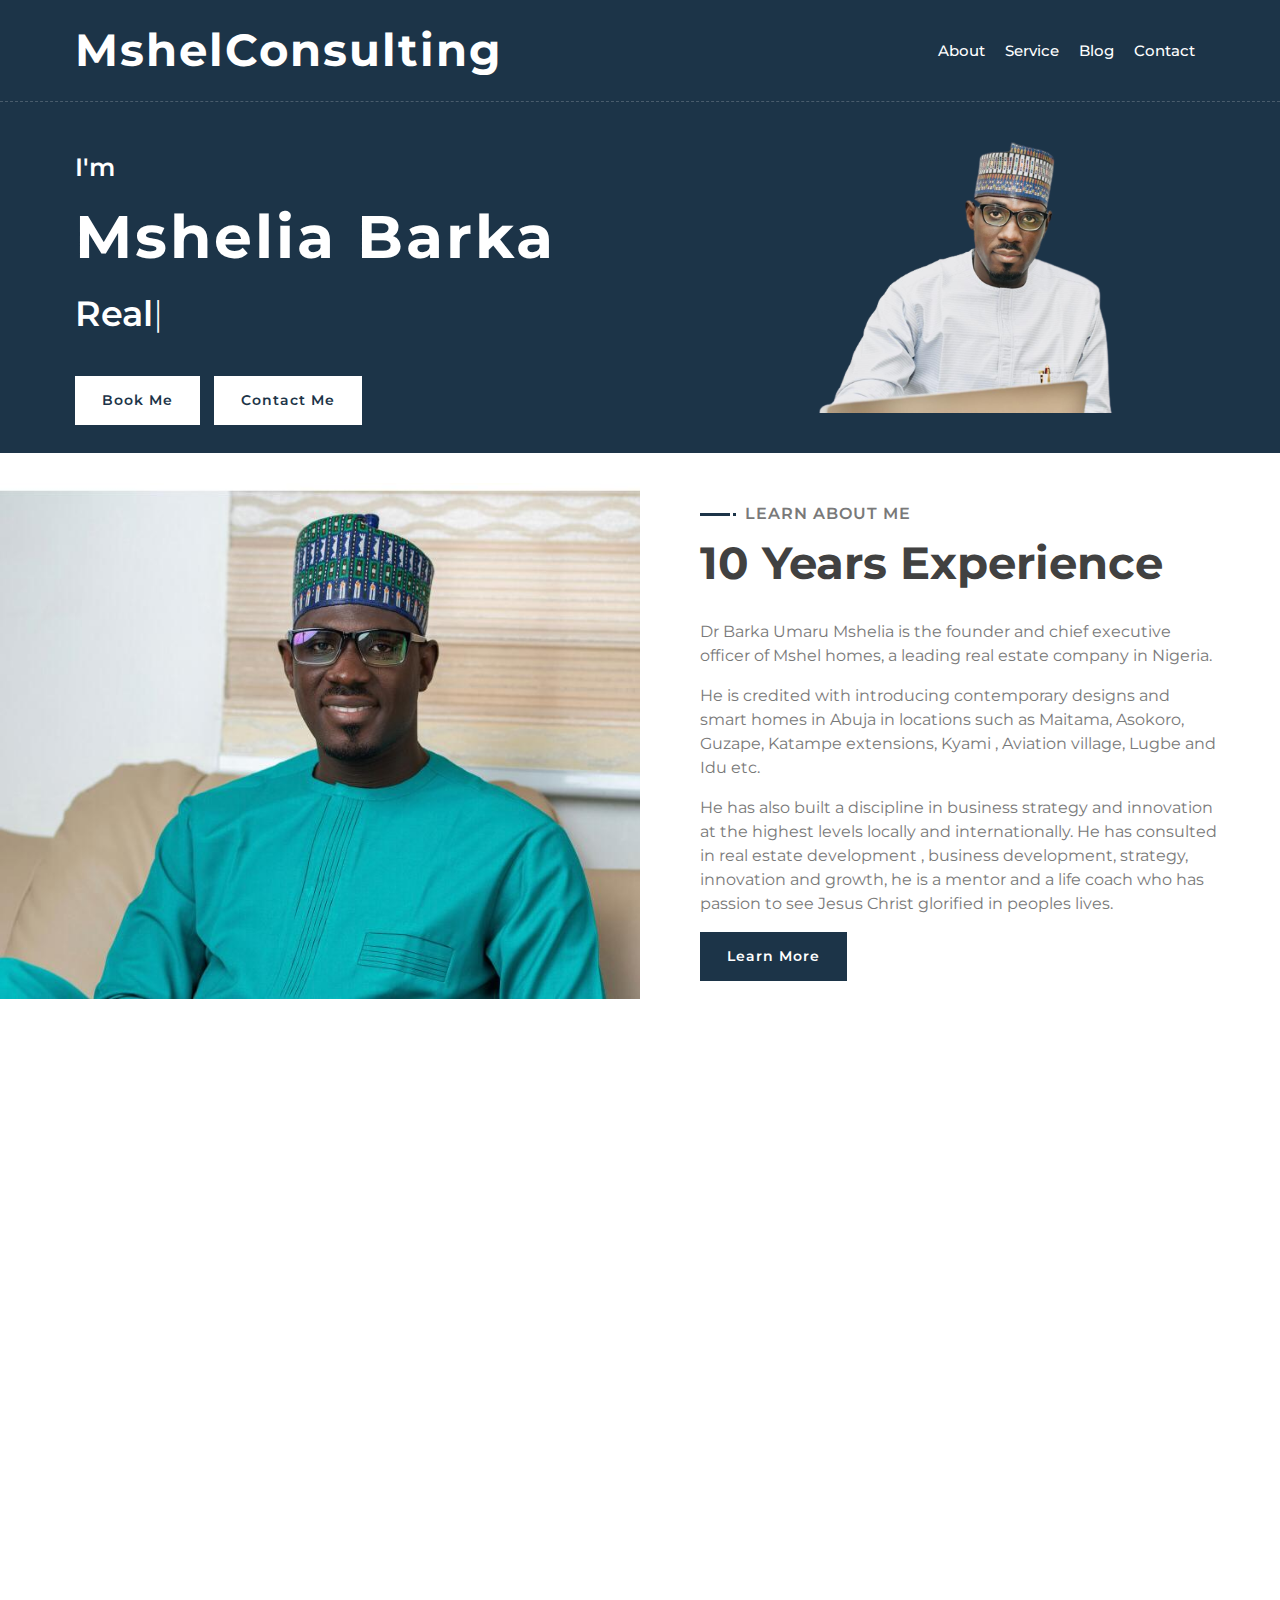
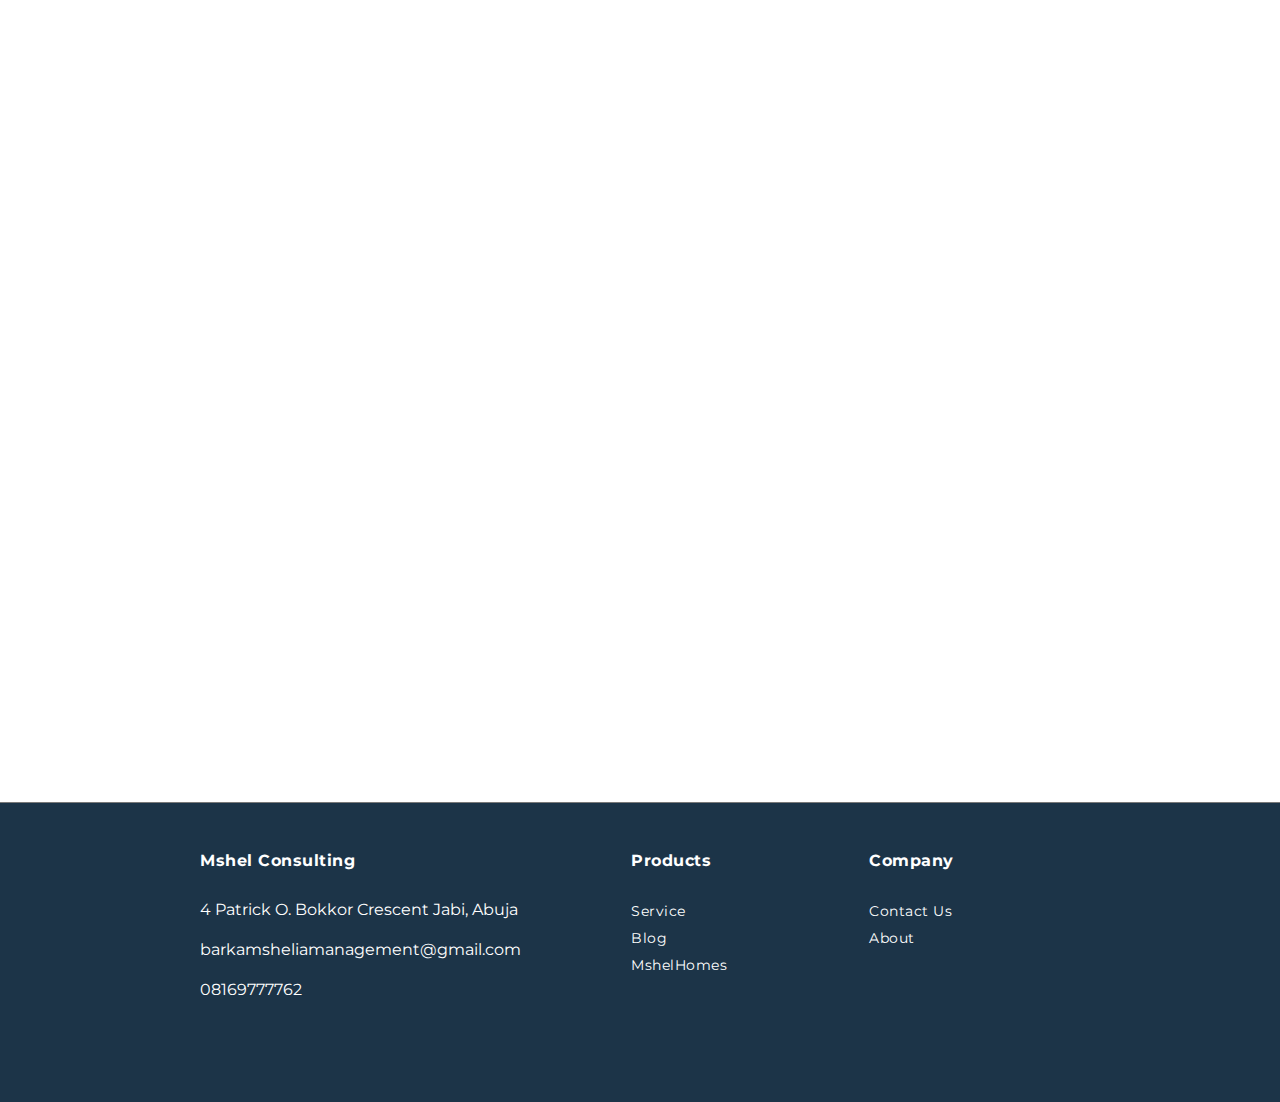
==== index.html @ 73b2872f "Add new strings to Typed animation" ====
<!DOCTYPE html>
<html lang="en">
  <head>
    <meta charset="utf-8" />
    <title>Mshel Consulting - Real Estate Consultant</title>
    <meta content="width=device-width, initial-scale=1.0" name="viewport" />
    <meta content="Free Website Template" name="keywords" />
    <meta content="Free Website Template" name="description" />

    <!-- Favicon -->
    <link href="img/favicon.ico" rel="icon" />

    <!-- Google Font -->
    <link
      href="https://fonts.googleapis.com/css2?family=Montserrat:wght@300;400;500;600;700&display=swap"
      rel="stylesheet"
    />

    <!-- CSS Libraries -->
    <link
      href="https://stackpath.bootstrapcdn.com/bootstrap/4.4.1/css/bootstrap.min.css"
      rel="stylesheet"
    />
    <link
      href="https://cdnjs.cloudflare.com/ajax/libs/font-awesome/5.10.0/css/all.min.css"
      rel="stylesheet"
    />
    <link href="lib/animate/animate.min.css" rel="stylesheet" />
    <link href="lib/owlcarousel/assets/owl.carousel.min.css" rel="stylesheet" />
    <link href="lib/lightbox/css/lightbox.min.css" rel="stylesheet" />

    <!-- Template Stylesheet -->
    <link href="css/style.css" rel="stylesheet" />
  </head>

  <body data-spy="scroll" data-target=".navbar" data-offset="51">
    <!-- Nav Bar Start -->
    <div class="navbar navbar-expand-lg bg-light navbar-light">
      <div class="container-fluid">
        <a href="index.html" class="navbar-brand">MshelConsulting</a>
        <button
          type="button"
          class="navbar-toggler"
          data-toggle="collapse"
          data-target="#navbarCollapse"
        >
          <span class="navbar-toggler-icon"></span>
        </button>

        <div
          class="collapse navbar-collapse justify-content-between"
          id="navbarCollapse"
        >
          <div class="navbar-nav ml-auto">
            <a href="#home" class="nav-item nav-link active">Home</a>
            <a href="#about" class="nav-item nav-link">About</a>
            <a href="#service" class="nav-item nav-link">Service</a>
            <!-- <a href="#experience" class="nav-item nav-link">Experience</a> -->
            <a href="#blog" class="nav-item nav-link">Blog</a>
            <a href="#contact" class="nav-item nav-link">Contact</a>
          </div>
        </div>
      </div>
    </div>
    <!-- Nav Bar End -->

    <!-- Hero Start -->
    <div class="hero" id="home">
      <div class="container-fluid">
        <div class="row align-items-center">
          <div class="col-sm-12 col-md-6">
            <div class="hero-content">
              <div class="hero-text">
                <p>I'm</p>
                <h1>Mshelia Barka</h1>
                <h2></h2>
                <div class="typed-text">
                  Real Estate Developer, Life Coach, Consultant
                </div>
              </div>
              <div class="hero-btn">
                <button
                  type="button"
                  data-toggle="modal"
                  data-target=".hire-modal"
                  class="btn"
                  href=""
                >
                  Book Me
                </button>
                <a class="btn" href="#contact">Contact Me</a>
              </div>
            </div>
          </div>
          <div class="col-sm-12 col-md-6 d-none d-md-block">
            <div class="hero-image">
              <img src="img/mshel-nobg.png" alt="Hero Image" />
            </div>
          </div>
        </div>
      </div>
    </div>
    <!-- Hero End -->

    <!-- Hire Modal Start -->
    <div
      class="modal fade hire-modal"
      tabindex="-1"
      role="dialog"
      aria-labelledby="hireMeModal"
      aria-hidden="true"
    >
      <div class="modal-dialog modal-dialog-centered modal-lg">
        <div class="modal-content">
          <div class="modal-header">
            <h3>
              Drop your email here and I'll be sure to get back to you quickly!
            </h3>
          </div>
          <div class="modal-body">
            <div class="row">
              <div class="col-sm-6 control-group">
                <input
                  type="text"
                  class="form-control"
                  id="email"
                  placeholder="Enter your email"
                  required="required"
                  data-validation-required-message="Please enter a valid email"
                />
                <p class="help-block"></p>
              </div>
              <div class="col-sm-6 control-group">
                <input
                  type="text"
                  class="form-control"
                  id="email"
                  placeholder="Enter your phone number"
                  required="required"
                  data-validation-required-message="Please enter a valid phone number"
                />
                <p class="help-block"></p>
              </div>
            </div>
            <button class="btn" href="">Contact Me</button>
          </div>
        </div>
      </div>
    </div>
    <!-- Hire Modal End -->

    <!-- About Start -->
    <div class="about wow fadeInUp" data-wow-delay="0.1s" id="about">
      <div class="container-fluid">
        <div class="row align-items-center">
          <div class="col-lg-6">
            <div class="about-img">
              <img src="img/mshel-3.jpeg" alt="Image" />
            </div>
          </div>
          <div class="col-lg-6">
            <div class="about-content">
              <div class="section-header text-left">
                <p>Learn About Me</p>
                <h2>10 Years Experience</h2>
              </div>
              <div class="about-text">
                <p>
                  Dr Barka Umaru Mshelia is the founder and chief executive
                  officer of Mshel homes, a leading real estate company in
                  Nigeria.
                </p>
                <p>
                  He is credited with introducing contemporary designs and smart
                  homes in Abuja in locations such as Maitama, Asokoro, Guzape,
                  Katampe extensions, Kyami , Aviation village, Lugbe and Idu
                  etc.
                </p>
                <p>
                  He has also built a discipline in business strategy and
                  innovation at the highest levels locally and internationally.
                  He has consulted in real estate development , business
                  development, strategy, innovation and growth, he is a mentor
                  and a life coach who has passion to see Jesus Christ glorified
                  in peoples lives.
                </p>
              </div>
              <a
                class="btn"
                href="https://medium.com/@barkamshelia/learn-more-about-me-a869f08d425c"
                >Learn More</a
              >
            </div>
          </div>
        </div>
      </div>
    </div>
    <!-- </div> -->
    <!-- About End -->

    <!-- Service Start -->
    <div class="service" id="service">
      <div class="container">
        <div
          class="section-header text-center wow zoomIn"
          data-wow-delay="0.1s"
        >
          <p>What I do</p>
          <h2>Awesome Quality Services</h2>
        </div>
        <div class="row">
          <div class="col-lg-6 wow fadeInUp" data-wow-delay="0.0s">
            <div class="service-item">
              <div class="service-icon">
                <img src="img/mentorship.svg" alt="Mentorship" />
              </div>
              <div class="service-text">
                <h3>Mentorship</h3>
                <p>
                  Lorem ipsum dolor sit amet elit. Phase nec preti mi. Curabi
                  facilis ornare velit non
                </p>
              </div>
            </div>
          </div>
          <div class="col-lg-6 wow fadeInUp" data-wow-delay="0.2s">
            <div class="service-item">
              <div class="service-icon">
                <img src="img/consultancy.svg" alt="Consultancy" />
              </div>
              <div class="service-text">
                <h3>Consultancy</h3>
                <p>
                  Lorem ipsum dolor sit amet elit. Phase nec preti mi. Curabi
                  facilis ornare velit non
                </p>
              </div>
            </div>
          </div>
          <div class="col-lg-6 wow fadeInUp" data-wow-delay="0.4s">
            <div class="service-item">
              <div class="service-icon">
                <img src="img/executive.svg" alt="Executive-coaching" />
              </div>
              <div class="service-text">
                <h3>Executive coaching</h3>
                <p>
                  Lorem ipsum dolor sit amet elit. Phase nec preti mi. Curabi
                  facilis ornare velit non
                </p>
              </div>
            </div>
          </div>
          <div class="col-lg-6 wow fadeInUp" data-wow-delay="0.6s">
            <div class="service-item">
              <div class="service-icon">
                <img src="img/real-estate.svg" title="real estate icons" />
              </div>
              <div class="service-text">
                <h3>Real Estate Executive</h3>
                <p>
                  Lorem ipsum dolor sit amet elit. Phase nec preti mi. Curabi
                  facilis ornare velit non
                </p>
              </div>
            </div>
          </div>
        </div>
      </div>
    </div>
    <!-- Service End -->

    <!-- Experience Start -->
    <!-- <div class="experience" id="experience">
            <div class="container">
                <header class="section-header text-center wow zoomIn" data-wow-delay="0.1s">
                    <p>My Resume</p>
                    <h2>Working Experience</h2>
                </header>
                <div class="timeline">
                    <div class="timeline-item left wow slideInLeft" data-wow-delay="0.1s">
                        <div class="timeline-text">
                            <div class="timeline-date">2045 - 2050</div>
                            <h2>Web Developer</h2>
                            <h4>Soft Agency, San Francisco, CA</h4>
                            <p>
                                Lorem ipsum dolor sit amet elit. Aliquam odio dolor, id luctus erat sagittis non. Ut blandit semper pretium.
                            </p>
                        </div>
                    </div>
                    <div class="timeline-item right wow slideInRight" data-wow-delay="0.1s">
                        <div class="timeline-text">
                            <div class="timeline-date">2045 - 2050</div>
                            <h2>Web Developer</h2>
                            <h4>Soft Agency, San Francisco, CA</h4>
                            <p>
                                Lorem ipsum dolor sit amet elit. Aliquam odio dolor, id luctus erat sagittis non. Ut blandit semper pretium.
                            </p>
                        </div>
                    </div>
                    <div class="timeline-item left wow slideInLeft" data-wow-delay="0.1s">
                        <div class="timeline-text">
                            <div class="timeline-date">2045 - 2050</div>
                            <h2>Web Developer</h2>
                            <h4>Soft Agency, San Francisco, CA</h4>
                            <p>
                                Lorem ipsum dolor sit amet elit. Aliquam odio dolor, id luctus erat sagittis non. Ut blandit semper pretium.
                            </p>
                        </div>
                    </div>
                    <div class="timeline-item right wow slideInRight" data-wow-delay="0.1s">
                        <div class="timeline-text">
                            <div class="timeline-date">2045 - 2050</div>
                            <h2>Web Developer</h2>
                            <h4>Soft Agency, San Francisco, CA</h4>
                            <p>
                                Lorem ipsum dolor sit amet elit. Aliquam odio dolor, id luctus erat sagittis non. Ut blandit semper pretium.
                            </p>
                        </div>
                    </div>
                    <div class="timeline-item left wow slideInLeft" data-wow-delay="0.1s">
                        <div class="timeline-text">
                            <div class="timeline-date">2045 - 2050</div>
                            <h2>Web Developer</h2>
                            <h4>Soft Agency, San Francisco, CA</h4>
                            <p>
                                Lorem ipsum dolor sit amet elit. Aliquam odio dolor, id luctus erat sagittis non. Ut blandit semper pretium.
                            </p>
                        </div>
                    </div>
                    <div class="timeline-item right wow slideInRight" data-wow-delay="0.1s">
                        <div class="timeline-text">
                            <div class="timeline-date">2045 - 2050</div>
                            <h2>Web Developer</h2>
                            <h4>Soft Agency, San Francisco, CA</h4>
                            <p>
                                Lorem ipsum dolor sit amet elit. Aliquam odio dolor, id luctus erat sagittis non. Ut blandit semper pretium.
                            </p>
                        </div>
                    </div>
                </div>
            </div>
        </div>        -->
    <!-- Job Experience End -->

    <!-- Banner Start -->
    <!-- <div class="banner wow zoomIn" data-wow-delay="0.1s">
      <div class="container">
        <div class="section-header text-center">
          <p>Reasonable Price</p>
          <h2>Get A <span>Special</span> Price</h2>
        </div>
        <div class="container banner-text">
          <p>
            Lorem ipsum dolor sit amet, consectetur adipiscing elit. Phasellus
            nec pretium mi. Curabitur facilisis ornare velit non vulputate.
            Aliquam metus tortor, auctor id gravida condimentum, viverra quis
            sem. Curabitur non nisl nec nisi scelerisque maximus.
          </p>
          <a class="btn">Pricing Plan</a>
        </div>
      </div>
    </div> -->
    <!-- Banner End -->

    <!-- Portfolio Start -->
    <!-- <div class="portfolio" id="portfolio">
      <div class="container">
        <div
          class="section-header text-center wow zoomIn"
          data-wow-delay="0.1s"
        >
          <p>My Portfolio</p>
          <h2>My Excellent Portfolio</h2>
        </div>
        <div class="row">
          <div class="col-12">
            <ul id="portfolio-filter">
              <li data-filter="*" class="filter-active">All</li>
              <li data-filter=".filter-1">Web Design</li>
              <li data-filter=".filter-2">Mobile Apps</li>
              <li data-filter=".filter-3">Game Dev</li>
            </ul>
          </div>
        </div>
        <div class="row portfolio-container">
          <div
            class="col-lg-4 col-md-6 col-sm-12 portfolio-item filter-1 wow fadeInUp"
            data-wow-delay="0.0s"
          >
            <div class="portfolio-wrap">
              <div class="portfolio-img">
                <img src="img/portfolio-1.jpg" alt="Image" />
              </div>
              <div class="portfolio-text">
                <h3>eCommerce Website</h3>
                <a
                  class="btn"
                  href="img/portfolio-1.jpg"
                  data-lightbox="portfolio"
                  >+</a
                >
              </div>
            </div>
          </div>
          <div
            class="col-lg-4 col-md-6 col-sm-12 portfolio-item filter-2 wow fadeInUp"
            data-wow-delay="0.2s"
          >
            <div class="portfolio-wrap">
              <div class="portfolio-img">
                <img src="img/portfolio-2.jpg" alt="Image" />
              </div>
              <div class="portfolio-text">
                <h3>Product Landing Page</h3>
                <a
                  class="btn"
                  href="img/portfolio-2.jpg"
                  data-lightbox="portfolio"
                  >+</a
                >
              </div>
            </div>
          </div>
          <div
            class="col-lg-4 col-md-6 col-sm-12 portfolio-item filter-3 wow fadeInUp"
            data-wow-delay="0.4s"
          >
            <div class="portfolio-wrap">
              <div class="portfolio-img">
                <img src="img/portfolio-3.jpg" alt="Image" />
              </div>
              <div class="portfolio-text">
                <h3>JavaScript quiz game</h3>
                <a
                  class="btn"
                  href="img/portfolio-3.jpg"
                  data-lightbox="portfolio"
                  >+</a
                >
              </div>
            </div>
          </div>
          <div
            class="col-lg-4 col-md-6 col-sm-12 portfolio-item filter-1 wow fadeInUp"
            data-wow-delay="0.6s"
          >
            <div class="portfolio-wrap">
              <div class="portfolio-img">
                <img src="img/portfolio-4.jpg" alt="Image" />
              </div>
              <div class="portfolio-text">
                <h3>JavaScript drawing</h3>
                <a
                  class="btn"
                  href="img/portfolio-4.jpg"
                  data-lightbox="portfolio"
                  >+</a
                >
              </div>
            </div>
          </div>
          <div
            class="col-lg-4 col-md-6 col-sm-12 portfolio-item filter-2 wow fadeInUp"
            data-wow-delay="0.8s"
          >
            <div class="portfolio-wrap">
              <div class="portfolio-img">
                <img src="img/portfolio-5.jpg" alt="Image" />
              </div>
              <div class="portfolio-text">
                <h3>Social Mobile Apps</h3>
                <a
                  class="btn"
                  href="img/portfolio-5.jpg"
                  data-lightbox="portfolio"
                  >+</a
                >
              </div>
            </div>
          </div>
          <div
            class="col-lg-4 col-md-6 col-sm-12 portfolio-item filter-3 wow fadeInUp"
            data-wow-delay="1s"
          >
            <div class="portfolio-wrap">
              <div class="portfolio-img">
                <img src="img/portfolio-6.jpg" alt="Image" />
              </div>
              <div class="portfolio-text">
                <h3>Company Website</h3>
                <a
                  class="btn"
                  href="img/portfolio-6.jpg"
                  data-lightbox="portfolio"
                  >+</a
                >
              </div>
            </div>
          </div>
        </div>
      </div>
    </div> -->
    <!-- Portfolio End -->

    <!-- Banner Start -->
    <!-- <div class="banner wow zoomIn" data-wow-delay="0.1s">
      <div class="container">
        <div class="section-header text-center">
          <p>Awesome Discount</p>
          <h2>Get <span>30%</span> Discount</h2>
        </div>
        <div class="container banner-text">
          <p>
            Lorem ipsum dolor sit amet, consectetur adipiscing elit. Phasellus
            nec pretium mi. Curabitur facilisis ornare velit non vulputate.
            Aliquam metus tortor, auctor id gravida condimentum, viverra quis
            sem. Curabitur non nisl nec nisi scelerisque maximus.
          </p>
          <a class="btn">Order Now</a>
        </div>
      </div>
    </div> -->
    <!-- Banner End -->

    <!-- Price Start -->
    <!-- <div class="price" id="price">
      <div class="container">
        <div
          class="section-header text-center wow zoomIn"
          data-wow-delay="0.1s"
        >
          <p>Pricing Plan</p>
          <h2>Affordable Price</h2>
        </div>
        <div class="row">
          <div class="col-md-4 wow fadeInUp" data-wow-delay="0.5s">
            <div class="price-item">
              <div class="price-header">
                <div class="price-title">
                  <h2>Basic</h2>
                </div>
                <div class="price-prices">
                  <h2><small>$</small>49<span>/ mo</span></h2>
                </div>
              </div>
              <div class="price-body">
                <div class="price-description">
                  <ul>
                    <li>Bootstrap 4</li>
                    <li>Font Awesome 5</li>
                    <li>Responsive Design</li>
                    <li>Browser Compatibility</li>
                    <li>Easy To Use</li>
                  </ul>
                </div>
              </div>
              <div class="price-footer">
                <div class="price-action">
                  <a class="btn" href="">Order Now</a>
                </div>
              </div>
            </div>
          </div>
          <div class="col-md-4 wow fadeInUp" data-wow-delay="0.0s">
            <div class="price-item featured-item">
              <div class="price-header">
                <div class="price-title">
                  <h2>Standard</h2>
                </div>
                <div class="price-prices">
                  <h2><small>$</small>99<span>/ mo</span></h2>
                </div>
              </div>
              <div class="price-body">
                <div class="price-description">
                  <ul>
                    <li>Bootstrap 4</li>
                    <li>Font Awesome 5</li>
                    <li>Responsive Design</li>
                    <li>Browser Compatibility</li>
                    <li>Easy To Use</li>
                  </ul>
                </div>
              </div>
              <div class="price-footer">
                <div class="price-action">
                  <a class="btn" href="">Order Now</a>
                </div>
              </div>
            </div>
          </div>
          <div class="col-md-4 wow fadeInUp" data-wow-delay="0.5s">
            <div class="price-item">
              <div class="price-header">
                <div class="price-title">
                  <h2>Premium</h2>
                </div>
                <div class="price-prices">
                  <h2><small>$</small>149<span>/ mo</span></h2>
                </div>
              </div>
              <div class="price-body">
                <div class="price-description">
                  <ul>
                    <li>Bootstrap 4</li>
                    <li>Font Awesome 5</li>
                    <li>Responsive Design</li>
                    <li>Browser Compatibility</li>
                    <li>Easy To Use</li>
                  </ul>
                </div>
              </div>
              <div class="price-footer">
                <div class="price-action">
                  <a class="btn" href="">Order Now</a>
                </div>
              </div>
            </div>
          </div>
        </div>
      </div>
    </div> -->
    <!-- Price End -->

    <!-- Testimonial Start -->
    <div class="testimonial wow fadeInUp" data-wow-delay="0.1s" id="review">
      <div class="container">
        <div class="testimonial-icon">
          <i class="fa fa-quote-left"></i>
        </div>
        <div class="owl-carousel testimonials-carousel">
          <div class="testimonial-item">
            <div class="testimonial-img">
              <img src="img/testimonial-1.jpg" alt="Image" />
            </div>
            <div class="testimonial-text">
              <p>
                Lorem ipsum dolor sit amet consec adipis elit. Etiam accums
                lacus eget velit tincid, quis suscip justo dictum. Lorem ipsum
                dolor sit amet consec adipis elit.
              </p>
              <h3>Customer Name</h3>
              <h4>Profession</h4>
            </div>
          </div>
          <div class="testimonial-item">
            <div class="testimonial-img">
              <img src="img/testimonial-2.jpg" alt="Image" />
            </div>
            <div class="testimonial-text">
              <p>
                Lorem ipsum dolor sit amet consec adipis elit. Etiam accums
                lacus eget velit tincid, quis suscip justo dictum. Lorem ipsum
                dolor sit amet consec adipis elit.
              </p>
              <h3>Customer Name</h3>
              <h4>Profession</h4>
            </div>
          </div>
          <div class="testimonial-item">
            <div class="testimonial-img">
              <img src="img/testimonial-3.jpg" alt="Image" />
            </div>
            <div class="testimonial-text">
              <p>
                Lorem ipsum dolor sit amet consec adipis elit. Etiam accums
                lacus eget velit tincid, quis suscip justo dictum. Lorem ipsum
                dolor sit amet consec adipis elit.
              </p>
              <h3>Customer Name</h3>
              <h4>Profession</h4>
            </div>
          </div>
        </div>
      </div>
    </div>
    <!-- Testimonial End -->

    <!-- Team Start -->
    <!-- <div class="team" id="team">
            <div class="container">
                <div class="section-header text-center wow zoomIn" data-wow-delay="0.1s">
                    <p>My Team</p>
                    <h2>Expert Team Members</h2>
                </div>
                <div class="row">
                    <div class="col-lg-6 wow fadeInUp" data-wow-delay="0.0s">
                        <div class="team-item">
                            <div class="team-img">
                                <img src="img/team-1.jpg" alt="Image">
                            </div>
                            <div class="team-text">
                                <h2>Mollie Ross</h2>
                                <h4>Web Designer</h4>
                                <p>
                                    Lorem ipsum dolor sit amet consec adipis elit. Etiam accum lacus
                                </p>
                                <div class="team-social">
                                    <a class="btn" href=""><i class="fab fa-twitter"></i></a>
                                    <a class="btn" href=""><i class="fab fa-facebook-f"></i></a>
                                    <a class="btn" href=""><i class="fab fa-linkedin-in"></i></a>
                                    <a class="btn" href=""><i class="fab fa-instagram"></i></a>
                                </div>
                            </div>
                        </div>
                    </div>
                    <div class="col-lg-6 wow fadeInUp" data-wow-delay="0.2s">
                        <div class="team-item">
                            <div class="team-img">
                                <img src="img/team-2.jpg" alt="Image">
                            </div>
                            <div class="team-text">
                                <h2>Dylan Adams</h2>
                                <h4>Web Developer</h4>
                                <p>
                                    Lorem ipsum dolor sit amet consec adipis elit. Etiam accum lacus
                                </p>
                                <div class="team-social">
                                    <a class="btn" href=""><i class="fab fa-twitter"></i></a>
                                    <a class="btn" href=""><i class="fab fa-facebook-f"></i></a>
                                    <a class="btn" href=""><i class="fab fa-linkedin-in"></i></a>
                                    <a class="btn" href=""><i class="fab fa-instagram"></i></a>
                                </div>
                            </div>
                        </div>
                    </div>
                    <div class="col-lg-6 wow fadeInUp" data-wow-delay="0.4s">
                        <div class="team-item">
                            <div class="team-img">
                                <img src="img/team-3.jpg" alt="Image">
                            </div>
                            <div class="team-text">
                                <h2>Jennifer Page</h2>
                                <h4>Apps Designer</h4>
                                <p>
                                    Lorem ipsum dolor sit amet consec adipis elit. Etiam accum lacus
                                </p>
                                <div class="team-social">
                                    <a class="btn" href=""><i class="fab fa-twitter"></i></a>
                                    <a class="btn" href=""><i class="fab fa-facebook-f"></i></a>
                                    <a class="btn" href=""><i class="fab fa-linkedin-in"></i></a>
                                    <a class="btn" href=""><i class="fab fa-instagram"></i></a>
                                </div>
                            </div>
                        </div>
                    </div>
                    <div class="col-lg-6 wow fadeInUp" data-wow-delay="0.6s">
                        <div class="team-item">
                            <div class="team-img">
                                <img src="img/team-4.jpg" alt="Image">
                            </div>
                            <div class="team-text">
                                <h2>Josh Dunn</h2>
                                <h4>Apps Developer</h4>
                                <p>
                                    Lorem ipsum dolor sit amet consec adipis elit. Etiam accum lacus
                                </p>
                                <div class="team-social">
                                    <a class="btn" href=""><i class="fab fa-twitter"></i></a>
                                    <a class="btn" href=""><i class="fab fa-facebook-f"></i></a>
                                    <a class="btn" href=""><i class="fab fa-linkedin-in"></i></a>
                                    <a class="btn" href=""><i class="fab fa-instagram"></i></a>
                                </div>
                            </div>
                        </div>
                    </div>
                </div>
            </div>
        </div> -->
    <!-- Team End -->

    <!-- Contact Start -->
    <section class="contact wow fadeInUp" data-wow-delay="0.1s" id="contact">
      <div class="container-fluid">
        <div
          class="section-header text-center wow zoomIn"
          data-wow-delay="0.1s"
        >
          <p>Contact</p>
          <h2>Contact Me</h2>
        </div>
        <div class="container contact-container">
          <div class="row">
            <div class="col-md-4">
              <div class="contact-info">
                <div class="detail">
                  <div class="detail-icon">
                    <i class="far fa-map"></i>
                  </div>
                  <p>4 Patrick O. Bokkor Crescent Jabi, Abuja</p>
                </div>
                <div class="detail">
                  <div class="detail-icon">
                    <i class="fa fa-phone"></i>
                  </div>
                  <p>08169777762</p>
                </div>
                <div class="detail">
                  <div class="detail-icon">
                    <i class="far fa-envelope"></i>
                  </div>
                  <p>barkamsheliamanagement@gmail.com</p>
                </div>
                <div class="detail">
                  <div class="detail-icon">
                    <i class="fa fa-check"></i>
                  </div>
                  <p>Freelance Available</p>
                </div>
              </div>
            </div>
            <div class="col-md-8">
              <div class="contact-form">
                <div id="success"></div>
                <form
                  name="sentMessage"
                  id="contactForm"
                  novalidate="novalidate"
                >
                  <div class="row">
                    <div class="col-sm-6 control-group">
                      <input
                        type="text"
                        class="form-control"
                        id="name"
                        placeholder="Enter your name"
                        required="required"
                        data-validation-required-message="Please enter a name"
                      />
                      <p class="help-block"></p>
                    </div>
                    <div class="col-sm-6 control-group">
                      <input
                        type="text"
                        class="form-control"
                        id="phone"
                        placeholder="Enter your phone"
                        required="required"
                        data-validation-required-message="Please enter a valid phone number"
                      />
                      <p class="help-block"></p>
                    </div>
                  </div>
                  <div class="row">
                    <div class="col-sm-6 control-group">
                      <input
                        type="text"
                        class="form-control"
                        id="email"
                        placeholder="Enter your email"
                        required="required"
                        data-validation-required-message="Please enter a valid email"
                      />
                      <p class="help-block"></p>
                    </div>
                    <div class="col-sm-6 control-group">
                      <input
                        type="text"
                        class="form-control"
                        id="subject"
                        placeholder="Enter your subject"
                        required="required"
                        data-validation-required-message="Please enter a subject"
                      />
                      <p class="help-block"></p>
                    </div>
                  </div>
                  <div class="control-group">
                    <textarea
                      class="form-control"
                      id="message"
                      placeholder="Message"
                      required="required"
                      data-validation-required-message="Please enter your message"
                    ></textarea>
                    <p class="help-block"></p>
                  </div>
                  <button class="btn" type="submit" id="sendMessageButton">
                    Send Message
                  </button>
                </form>
              </div>
            </div>
          </div>
        </div>
      </div>
    </section>
    <!-- Contact End -->

    <!-- Blog Start -->
    <div class="blog" id="blog">
      <div class="container">
        <div
          class="section-header text-center wow zoomIn"
          data-wow-delay="0.1s"
        >
          <p>From Blog</p>
          <h2>Latest Articles</h2>
        </div>
        <div class="row">
          <div class="col-lg-6">
            <div class="blog-item wow fadeInUp" data-wow-delay="0.1s">
              <div class="blog-img">
                <img src="img/blog-1.jpg" alt="Blog" />
              </div>
              <div class="blog-text">
                <h2>Lorem ipsum dolor sit amet</h2>
                <div class="blog-meta">
                  <p><i class="far fa-user"></i>Admin</p>
                  <p><i class="far fa-list-alt"></i>Web Design</p>
                  <p><i class="far fa-calendar-alt"></i>01-Jan-2045</p>
                  <p><i class="far fa-comments"></i>5</p>
                </div>
                <p>
                  Lorem ipsum dolor sit amet elit. Nullam commodo mattis mi.
                  Nullam eu erat lectus. Proin viverra risus vitae luctus. Proin
                  ut ante, vitae sapien. Fusce sem ac erat rhoncus, ornare
                  mattis nisl massa et eros vitae pulvin
                </p>
                <a class="btn" href="https://medium.com/@barkamshelia"
                  >Read More <i class="fa fa-angle-right"></i
                ></a>
              </div>
            </div>
          </div>
          <div class="col-lg-6">
            <div class="blog-item wow fadeInUp" data-wow-delay="0.3s">
              <div class="blog-img">
                <img src="img/blog-2.jpg" alt="Blog" />
              </div>
              <div class="blog-text">
                <h2>Lorem ipsum dolor sit amet</h2>
                <div class="blog-meta">
                  <p><i class="far fa-user"></i>Admin</p>
                  <p><i class="far fa-list-alt"></i>Apps Design</p>
                  <p><i class="far fa-calendar-alt"></i>01-Jan-2045</p>
                  <p><i class="far fa-comments"></i>10</p>
                </div>
                <p>
                  Lorem ipsum dolor sit amet elit. Nullam commodo mattis mi.
                  Nullam eu erat lectus. Proin viverra risus vitae luctus. Proin
                  ut ante, vitae sapien. Fusce sem ac erat rhoncus, ornare
                  mattis nisl massa et eros vitae pulvin
                </p>
                <a class="btn" href="https://medium.com/@barkamshelia"
                  >Read More <i class="fa fa-angle-right"></i
                ></a>
              </div>
            </div>
          </div>
        </div>
      </div>
    </div>
    <!-- Blog End !-->
    <div class="footer-container">
      <div id="footer">
        <footer id="footer">
          <div class="contain">
            <div class="footer--container sticky-bottom">
              <div>
                <h4>Mshel Consulting</h4>
                <!-- <div class="footer-copyright"></div> -->
                <div class="footer-social">
                  <p>4 Patrick O. Bokkor Crescent Jabi, Abuja</p>
                  <p>barkamsheliamanagement@gmail.com</p>
                  <p>08169777762</p>
                </div>
              </div>
              <!-- <div>
                <h4>Legal</h4>
                <span><a href="#">Terms of Use</a></span>
                <span><a href="#">Privacy Poilcy</a></span>
              </div> -->
              <div>
                <h4>Products</h4>
                <span><a href="#service">Service</a></span>
                <span><a href="#blog">Blog</a></span>
                <span><a href="#">MshelHomes</a></span>
              </div>
              <div>
                <h4>Company</h4>
                <span><a href="#contact">Contact Us</a></span>
                <span><a href="#about">About</a></span>
              </div>
            </div>
          </div>
        </footer>
      </div>
    </div>

    <!-- Footer End -->

    <!-- Back to top button -->
    <a href="#" class="btn back-to-top"><i class="fa fa-chevron-up"></i></a>

    <!-- Pre Loader -->
    <div id="loader" class="show">
      <div class="loader"></div>
    </div>

    <!-- JavaScript Libraries -->
    <script src="https://code.jquery.com/jquery-3.4.1.min.js"></script>
    <script src="https://stackpath.bootstrapcdn.com/bootstrap/4.4.1/js/bootstrap.bundle.min.js"></script>
    <script src="lib/easing/easing.min.js"></script>
    <script src="lib/wow/wow.min.js"></script>
    <script src="lib/waypoints/waypoints.min.js"></script>
    <script src="lib/typed/typed.min.js"></script>
    <script src="lib/owlcarousel/owl.carousel.min.js"></script>
    <script src="lib/isotope/isotope.pkgd.min.js"></script>
    <script src="lib/lightbox/js/lightbox.min.js"></script>

    <!-- Contact Javascript File -->
    <script src="mail/jqBootstrapValidation.min.js"></script>
    <script src="mail/contact.js"></script>

    <!-- Template Javascript -->
    <script src="js/main.js"></script>
  </body>
</html>
---- css/style.css ----
/*******************************/
/********* General CSS *********/
/*******************************/
body {
  color: #797979;
  background: #ffffff;
  font-family: "Montserrat", sans-serif;
}
/* Add smooth scrolling */
html {
  scroll-behavior: smooth;
}
h1,
h2,
h3,
h4,
h5,
h6 {
  color: #414141;
}

a {
  color: #313131;
  transition: 0.3s;
}

a:hover,
a:active,
a:focus {
  color: #1c3448;
  outline: none;
  text-decoration: none;
}

.btn:focus,
.form-control:focus {
  box-shadow: none;
}

.container-fluid {
  max-width: 1366px;
}

.btn {
  padding: 12px 25px;
  font-size: 14px;
  font-weight: 600;
  letter-spacing: 1px;
  color: #ffffff;
  background: #1c3448;
  border: 2px solid transparent;
  border-radius: 0;
  box-shadow: inset 0 0 0 50px #1c3448;
  transition: ease-out 0.3s;
  -webkit-transition: ease-out 0.3s;
  -moz-transition: ease-out 0.3s;
}

.btn:hover {
  color: #1c3448;
  background: transparent;
  box-shadow: inset 0 0 0 0 #1c3448;
  border-color: #1c3448;
}

#loader {
  position: fixed;
  top: 0;
  right: 0;
  bottom: 0;
  left: 0;
  display: flex;
  align-items: center;
  justify-content: center;
  background: #ffffff;
  opacity: 0;
  visibility: hidden;
  -webkit-transition: opacity 0.3s ease-out, visibility 0s linear 0.3s;
  -o-transition: opacity 0.3s ease-out, visibility 0s linear 0.3s;
  transition: opacity 0.3s ease-out, visibility 0s linear 0.3s;
  z-index: 999;
}

#loader.show {
  -webkit-transition: opacity 0.6s ease-out, visibility 0s linear 0s;
  -o-transition: opacity 0.6s ease-out, visibility 0s linear 0s;
  transition: opacity 0.6s ease-out, visibility 0s linear 0s;
  visibility: visible;
  opacity: 1;
}

#loader .loader {
  position: relative;
  width: 45px;
  height: 45px;
  border: 5px solid #dddddd;
  border-top: 5px solid #1c3448;
  border-radius: 50%;
  -webkit-animation: spin 2s linear infinite;
  animation: spin 2s linear infinite;
}

@-webkit-keyframes spin {
  0% {
    -webkit-transform: rotate(0deg);
  }
  100% {
    -webkit-transform: rotate(360deg);
  }
}

@keyframes spin {
  0% {
    transform: rotate(0deg);
  }
  100% {
    transform: rotate(360deg);
  }
}
.back-to-top {
  position: fixed;
  display: none;
  width: 44px;
  height: 44px;
  padding: 8px 0;
  text-align: center;
  line-height: 1;
  font-size: 22px;
  right: 15px;
  bottom: 15px;
  z-index: 9;
}

.back-to-top i {
  color: #ffffff;
}

.back-to-top:hover i {
  color: #1c3448;
}

/**********************************/
/*********** Nav Bar CSS **********/
/**********************************/
.navbar {
  position: relative;
  transition: 0.5s;
  z-index: 999;
}

.navbar.nav-sticky {
  position: fixed;
  top: 0;
  width: 100%;
  box-shadow: 0 2px 5px rgba(0, 0, 0, 0.3);
}

.navbar .navbar-brand {
  margin: 0;
  font-size: 45px;
  line-height: 0px;
  font-weight: 700;
  letter-spacing: 2px;
  transition: 0.5s;
}

.navbar .navbar-brand img {
  max-width: 100%;
  max-height: 40px;
}

.navbar .dropdown-menu {
  margin-top: 0;
  border: 0;
  border-radius: 0;
  background: #f8f9fa;
}

@media (min-width: 992px) {
  .navbar {
    position: absolute;
    width: 100%;
    padding: 30px 60px;
    background: transparent !important;
    border-bottom: 1px dashed rgba(256, 256, 256, 0.2);
    z-index: 9;
  }

  .navbar.nav-sticky {
    padding: 10px 60px;
    background: #ffffff !important;
  }

  .navbar .navbar-brand {
    color: #ffffff;
  }

  .navbar.nav-sticky .navbar-brand {
    color: #1c3448;
  }

  .navbar-light .navbar-nav .nav-link,
  .navbar-light .navbar-nav .nav-link:focus {
    padding: 10px 10px 8px 10px;
    color: #ffffff;
    font-size: 15px;
    font-weight: 500;
  }

  .navbar-light.nav-sticky .navbar-nav .nav-link,
  .navbar-light.nav-sticky .navbar-nav .nav-link:focus {
    color: #1c3448;
  }

  .navbar-light .navbar-nav .nav-link:hover,
  .navbar-light .navbar-nav .nav-link.active {
    color: #1c3448;
  }

  .navbar-light.nav-sticky .navbar-nav .nav-link:hover,
  .navbar-light.nav-sticky .navbar-nav .nav-link.active {
    color: #1c3448;
  }
}

@media (max-width: 991.98px) {
  .navbar {
    padding: 15px;
    background: #ffffff !important;
  }

  .navbar .navbar-brand {
    color: #1c3448;
    font-size: 20px;
  }

  .navbar .navbar-nav {
    margin-top: 15px;
  }

  .navbar a.nav-link {
    padding: 5px;
  }

  .navbar .dropdown-menu {
    box-shadow: none;
  }
}

/*******************************/
/********** Hero CSS ***********/
/*******************************/
.hero {
  position: relative;
  width: 100%;
  margin-bottom: 45px;
  padding: 120px 0 0 0;
  overflow: hidden;
  background: #1c3448;
  background-position: center;
  background-repeat: no-repeat;
  background-size: cover;
}

.hero .container-fluid {
  padding: 0;
}

.hero .hero-image {
  position: relative;
  text-align: right;
  padding-right: 75px;
  padding-bottom: 40px;
}

.hero .hero-image img {
  max-width: 80%;
  max-height: 90%;
}

.hero .hero-content {
  position: relative;
  padding-left: 75px;
  display: flex;
  align-items: flex-start;
  justify-content: center;
  flex-direction: column;
}

.hero .hero-text p {
  color: #ffffff;
  font-size: 25px;
  font-weight: 600;
  margin-bottom: 15px;
}

.hero .hero-text h1 {
  color: #ffffff;
  font-size: 60px;
  font-weight: 700;
  letter-spacing: 3px;
  margin-bottom: 15px;
}

.hero .hero-text h2 {
  display: inline-block;
  margin: 0;
  height: 35px;
  color: #ffffff;
  font-size: 35px;
  font-weight: 600;
}

.hero .hero-text .typed-text {
  display: none;
}

.hero .hero-text .typed-cursor {
  font-size: 35px;
  font-weight: 300;
  color: #ffffff;
}

.hero .hero-btn .btn {
  margin-top: 35px;
  color: #1c3448;
  background: #ffffff;
  box-shadow: inset 0 0 0 50px #ffffff;
}

.hero .hero-btn .btn:hover {
  color: #ffffff;
  background: transparent;
  box-shadow: inset 0 0 0 0 #ffffff;
  border-color: #ffffff;
}

.hero .hero-btn .btn:first-child {
  margin-right: 10px;
}

@media (max-width: 991.98px) {
  .hero {
    padding-top: 60px;
  }

  .hero .hero-content {
    padding: 0 15px;
  }

  .hero .hero-text p {
    font-size: 20px;
  }

  .hero .hero-text h1 {
    font-size: 45px;
  }

  .hero .hero-text h2 {
    font-size: 25px;
    height: 25px;
  }

  .hero .hero-btn .btn {
    padding: 12px 30px;
    letter-spacing: 1px;
  }
}

@media (max-width: 767.98px) {
  .hero {
    padding-top: 60px;
    padding-bottom: 60px;
  }

  .hero,
  .hero .hero-text,
  .hero .hero-btn {
    width: 100%;
    text-align: center;
  }

  .hero .hero-text p {
    font-size: 18px;
  }

  .hero .hero-text h1 {
    font-size: 35px;
  }

  .hero .hero-text h2 {
    font-size: 22px;
    height: 22px;
  }

  .hero .hero-btn .btn {
    padding: 10px 15px;
    letter-spacing: 1px;
  }
}

@media (max-width: 575.98px) {
  .hero .hero-text p {
    font-size: 16px;
  }

  .hero .hero-text h1 {
    font-size: 30px;
  }

  .hero .hero-text h2 {
    font-size: 18px;
    height: 18px;
  }

  .hero .hero-btn .btn {
    padding: 8px 10px;
    letter-spacing: 0;
  }
}

/*******************************/
/******* Section Header ********/
/*******************************/
.section-header {
  position: relative;
  margin-bottom: 45px;
}

.section-header p {
  display: inline-block;
  margin: 0 30px;
  margin-bottom: 10px;
  padding-left: 15px;
  position: relative;
  font-size: 16px;
  font-weight: 600;
  letter-spacing: 1px;
  text-transform: uppercase;
  background: #ffffff;
}

.section-header p::before {
  position: absolute;
  content: "";
  height: 3px;
  top: 11px;
  right: 0;
  left: -30px;
  background: #1c3448;
  z-index: -1;
}

.section-header p::after {
  position: absolute;
  content: "";
  width: 3px;
  height: 3px;
  top: 11px;
  left: 3px;
  background: #1c3448;
  z-index: 1;
}

.section-header h2 {
  margin: 0;
  position: relative;
  font-size: 45px;
  font-weight: 700;
}

@media (max-width: 767.98px) {
  .section-header h2 {
    font-size: 30px;
  }
}

/*******************************/
/********** About CSS **********/
/*******************************/
.about {
  position: relative;
  width: 100%;
  margin: -45px 0 45px 0;
  padding-top: 30px;
}

.about .col-lg-6 {
  padding: 0;
}

.about .section-header {
  margin-bottom: 30px;
}

.about .about-img {
  position: relative;
  height: 100%;
}

.about .about-img img {
  position: relative;
  width: 100%;
  height: 100%;
  object-fit: cover;
}

.about .about-content {
  padding: 0 60px;
}

.about .about-text p {
  font-size: 16px;
}

.about .skills {
  margin-bottom: 30px;
}
.skills {
  display: block;
}
.about .skill-name {
  margin-top: 15px;
}

.about .skill-name p {
  display: inline-block;
  margin-bottom: 5px;
  font-size: 16px;
  font-weight: 400;
}

.about .skill-name p:last-child {
  float: right;
}

.about .progress {
  height: 10px;
  border-radius: 10px;
  background: #dddddd;
}

.about .progress .progress-bar {
  width: 0px;
  background: #1c3448;
  border-radius: 10px;
  transition: 2s;
}

.about .about-text a.btn {
  margin-top: 15px;
}

@media (max-width: 991.98px) {
  .about .about-content {
    padding: 45px 15px 0 15px;
  }
}

/*******************************/
/******* Experience CSS ********/
/*******************************/
.experience {
  position: relative;
  padding: 45px 0 15px 0;
}

.experience .timeline {
  position: relative;
  width: 100%;
}

.experience .timeline::after {
  content: "";
  position: absolute;
  width: 2px;
  background: #1c3448;
  top: 0;
  bottom: 0;
  left: 50%;
  margin-left: -1px;
}

.experience .timeline .timeline-item {
  position: relative;
  background: inherit;
  width: 50%;
  margin-bottom: 30px;
}

.experience .timeline .timeline-item.left {
  left: 0;
  padding-right: 30px;
}

.experience .timeline .timeline-item.right {
  left: 50%;
  padding-left: 30px;
}

.experience .timeline .timeline-item::after {
  content: "";
  position: absolute;
  width: 16px;
  height: 16px;
  top: 48px;
  right: -8px;
  background: #ffffff;
  border: 2px solid #1c3448;
  border-radius: 16px;
  z-index: 1;
}

.experience .timeline .timeline-item.right::after {
  left: -8px;
}

.experience .timeline .timeline-item::before {
  content: "";
  position: absolute;
  width: 0;
  height: 0;
  top: 46px;
  right: 10px;
  z-index: 1;
  border: 10px solid;
  border-color: transparent transparent transparent #dddddd;
}

.experience .timeline .timeline-item.right::before {
  left: 10px;
  border-color: transparent #dddddd transparent transparent;
}

.experience .timeline .timeline-date {
  position: absolute;
  width: 100%;
  top: 44px;
  font-size: 16px;
  font-weight: 600;
  color: #1c3448;
  text-transform: uppercase;
  letter-spacing: 1px;
  z-index: 1;
}

.experience .timeline .timeline-item.left .timeline-date {
  text-align: left;
  left: calc(100% + 55px);
}

.experience .timeline .timeline-item.right .timeline-date {
  text-align: right;
  right: calc(100% + 55px);
}

.experience .timeline .timeline-text {
  padding: 30px;
  background: #ffffff;
  position: relative;
  border-right: 5px solid #dddddd;
  box-shadow: 0 0 60px rgba(0, 0, 0, 0.08);
}

.experience .timeline .timeline-item.right .timeline-text {
  border-right: none;
  border-left: 5px solid #dddddd;
}

.experience .timeline .timeline-text h2 {
  margin: 0 0 5px 0;
  font-size: 22px;
  font-weight: 600;
}

.experience .timeline .timeline-text h4 {
  margin: 0 0 10px 0;
  font-size: 16px;
  font-style: italic;
  font-weight: 400;
}

.experience .timeline .timeline-text p {
  margin: 0;
  font-size: 16px;
}

@media (max-width: 767.98px) {
  .experience .timeline::after {
    left: 8px;
  }

  .experience .timeline .timeline-item {
    width: 100%;
    padding-left: 38px;
  }

  .experience .timeline .timeline-item.left {
    padding-right: 0;
  }

  .experience .timeline .timeline-item.right {
    left: 0%;
    padding-left: 38px;
  }

  .experience .timeline .timeline-item.left::after,
  .experience .timeline .timeline-item.right::after {
    left: 0;
  }

  .experience .timeline .timeline-item.left::before,
  .experience .timeline .timeline-item.right::before {
    left: 18px;
    border-color: transparent #dddddd transparent transparent;
  }

  .experience .timeline .timeline-item.left .timeline-date,
  .experience .timeline .timeline-item.right .timeline-date {
    position: relative;
    top: 0;
    right: auto;
    left: 0;
    text-align: left;
    margin-bottom: 10px;
  }

  .experience .timeline .timeline-item.left .timeline-text,
  .experience .timeline .timeline-item.right .timeline-text {
    border-right: none;
    border-left: 5px solid #dddddd;
  }
}

/*******************************/
/********* Service CSS *********/
/*******************************/
.service {
  position: relative;
  width: 100%;
  padding: 45px 0 15px 0;
}

.service .service-item {
  position: relative;
  margin-bottom: 30px;
  display: flex;
  align-items: center;
  box-shadow: inset 0 0 0 0 transparent;
  transition: ease-out 0.5s;
}

.service .service-item:hover {
  box-shadow: inset 800px 0 0 0 #1c3448;
}

.service .service-icon {
  position: relative;
  width: 150px;
  min-height: 150px;
  display: flex;
  align-items: center;
  justify-content: center;
  /* border: 1px solid #1c3448; */
  background: #ffffff;
}
.service-icon img {
  position: relative;
  width: 110px;
  min-height: 110px;
  display: flex;
  align-items: center;
  color: #1c3448;
  /* border: 1px solid #1c3448; */
  justify-content: center;
  background: #ffffff;
  transition: 0.3s;
}
.service .service-item:hover i {
  font-size: 75px;
}

.service .service-text {
  position: relative;
  width: calc(100% - 120px);
  padding: 0 30px;
}

.service .service-text h3 {
  margin-bottom: 10px;
  font-size: 20px;
  font-weight: 600;
  transition: 1s;
  color: #1c3448;
}

.service .service-text p {
  margin: 0;
  font-size: 16px;
  transition: 1s;
}

.service .service-item:hover .service-text h3,
.service .service-item:hover .service-text p {
  color: #ffffff;
}

@media (max-width: 575.98px) {
  .service .service-text h3 {
    font-size: 16px;
    margin-bottom: 5px;
  }

  .service .service-text p {
    font-size: 14px;
  }
  .service .service-icon {
    width: 90px;
    height: 90px;
    border: none;
  }
  .service-icon img {
    width: 80px;
    height: 80px;
  }
}
@media (max-width: 280px) {
  .service-item {
    height: 100%;
  }
}

/*******************************/
/******** Portfolio CSS ********/
/*******************************/
.portfolio {
  position: relative;
  padding: 45px 0 15px 0;
}

.portfolio #portfolio-filter {
  padding: 0;
  margin: -15px 0 25px 0;
  list-style: none;
  font-size: 0;
  text-align: center;
}

.portfolio #portfolio-filter li {
  cursor: pointer;
  display: inline-block;
  margin: 5px;
  padding: 6px 12px;
  font-size: 14px;
  font-weight: 600;
  color: #ffffff;
  background: #1c3448;
  border: 2px solid transparent;
  border-radius: 0;
  box-shadow: inset 0 0 0 50px #1c3448;
  transition: ease-out 0.3s;
  -webkit-transition: ease-out 0.3s;
  -moz-transition: ease-out 0.3s;
}

.portfolio #portfolio-filter li:hover,
.portfolio #portfolio-filter li.filter-active {
  color: #1c3448;
  background: transparent;
  box-shadow: inset 0 0 0 0 #1c3448;
  border-color: #1c3448;
}

.portfolio .portfolio-item {
  position: relative;
}

.portfolio .portfolio-wrap {
  position: relative;
  width: 100%;
}

.portfolio .portfolio-img {
  position: relative;
  overflow: hidden;
}

.portfolio .portfolio-img img {
  position: relative;
  width: 100%;
  height: 100%;
  object-fit: cover;
  transform: scale(1.1);
  transition: 0.5s;
}

.portfolio .portfolio-item:hover img {
  margin-left: 15px;
}

.portfolio .portfolio-text {
  position: relative;
  height: 60px;
  width: calc(100% - 30px);
  margin: -30px 15px 30px 15px;
  display: flex;
  align-items: center;
  background: #ffffff;
  box-shadow: 0 0 15px rgba(0, 0, 0, 0.12);
}

.portfolio .portfolio-text h3 {
  width: calc(100% - 70px);
  font-size: 18px;
  font-weight: 600;
  margin: 0 0 0 15px;
  white-space: nowrap;
  overflow: hidden;
}

.portfolio .portfolio-text a.btn {
  width: 50px;
  height: 50px;
  padding: 0 0 2px 1px;
  display: flex;
  align-items: center;
  justify-content: center;
  font-size: 45px;
  font-weight: 100;
}

.portfolio .portfolio-item:hover a.btn {
  color: #1c3448;
  background: transparent;
  box-shadow: inset 0 0 0 0 #1c3448;
  border-color: #1c3448;
}

/*******************************/
/********* Banner CSS **********/
/*******************************/
.banner {
  position: relative;
  width: 100%;
  margin: 45px 0;
  padding: 90px 0;
  background: #1c3448;
}

.banner .container {
  max-width: 750px;
  text-align: center;
}

.banner .section-header {
  margin-bottom: 20px;
}

.banner .section-header p {
  color: #414141;
  background: transparent;
}

.banner .section-header p::after {
  display: none;
}

.banner .section-header h2 {
  color: #ffffff;
}

.banner .section-header h2 span {
  color: #414141;
  font-size: 50px;
}

.banner .banner-text p {
  font-size: 18px;
  color: #ffffff;
}

.banner .banner-text .btn {
  margin-top: 15px;
  color: #1c3448;
  background: #ffffff;
  box-shadow: inset 0 0 0 50px #ffffff;
}

.banner .banner-text .btn:hover {
  color: #ffffff;
  background: transparent;
  box-shadow: inset 0 0 0 0 #ffffff;
  border-color: #ffffff;
}

/*******************************/
/********* Pricing CSS *********/
/*******************************/
.price {
  position: relative;
  width: 100%;
  padding: 45px 0 15px 0;
}

.price .row {
  padding: 0 15px;
}

.price .col-md-4 {
  padding: 0;
}

.price .price-item {
  position: relative;
  margin-bottom: 30px;
  background: #ffffff;
}

.price .featured-item {
  box-shadow: 0 0 30px rgba(0, 0, 0, 0.2);
  z-index: 1;
}

.price .price-header,
.price .price-body,
.price .price-footer {
  position: relative;
  text-align: center;
}

.price .price-header {
  padding: 45px 0 30px 0;
  color: #414141;
}

.price .price-item.featured-item .price-header {
  color: #1c3448;
}

.price .price-title h2 {
  font-size: 25px;
  font-weight: 400;
  text-transform: uppercase;
}

.price .price-prices h2 {
  font-size: 45px;
  font-weight: 700;
  margin-left: 10px;
}

.price .price-prices h2 small {
  position: absolute;
  font-size: 18px;
  font-weight: 400;
  margin-top: 9px;
  margin-left: -12px;
}

.price .price-prices h2 span {
  margin-left: 1px;
  font-size: 18px;
  font-weight: 400;
}

.price .price-item.featured-item h2 {
  color: #1c3448;
}

.price .price-body {
  padding: 0 0 20px 0;
}

.price .price-description ul {
  margin: 0;
  padding: 0;
  list-style: none;
}

.price .price-description ul li {
  padding: 0 0 20px 0;
}

.price .price-item .price-action {
  padding-bottom: 45px;
}

.price .price-item .price-action .btn {
  color: #ffffff;
  background: #414141;
  box-shadow: inset 0 0 0 50px #414141;
}

.price .price-item .price-action .btn:hover {
  color: #1c3448;
  background: transparent;
  box-shadow: inset 0 0 0 0 #1c3448;
  border-color: #1c3448;
}

.price .price-item.featured-item .price-action .btn {
  color: #ffffff;
  background: #1c3448;
  box-shadow: inset 0 0 0 50px #1c3448;
}

.price .price-item.featured-item .price-action .btn:hover {
  color: #1c3448;
  background: transparent;
  box-shadow: inset 0 0 0 0 #1c3448;
  border-color: #1c3448;
}

/*******************************/
/*********** Team CSS **********/
/*******************************/
.team {
  position: relative;
  width: 100%;
  padding: 45px 0 15px 0;
}

.team .team-item {
  position: relative;
  background: #ffffff;
  margin-bottom: 30px;
  display: flex;
  align-items: center;
  justify-content: flex-start;
  box-shadow: inset 0 0 0 0 transparent;
  transition: ease-out 0.5s;
}

.team .team-img {
  position: relative;
  width: 50%;
  overflow: hidden;
}

.team .team-img img {
  position: relative;
  width: 100%;
  transition: 0.5s;
}

.team .team-text {
  position: relative;
  width: 50%;
  padding: 0 30px;
}

.team .team-text h2 {
  color: #1c3448;
  font-size: 18px;
  font-weight: 600;
  margin-bottom: 5px;
  transition: 1s;
}

.team .team-text h4 {
  font-size: 14px;
  font-weight: 600;
  margin-bottom: 15px;
  transition: 1s;
}

.team .team-text p {
  margin-bottom: 20px;
  transition: 1s;
}

.team .team-social {
  position: relative;
  display: flex;
  align-items: center;
  justify-content: flex-start;
}

.team .team-social a.btn {
  width: 35px;
  height: 35px;
  padding: 0;
  display: flex;
  align-items: center;
  justify-content: center;
  font-size: 14px;
  font-weight: normal;
  margin-right: 5px;
}

.team .team-item:hover {
  box-shadow: inset 800px 0 0 0 #1c3448;
}

.team .team-item:hover .team-img img {
  transform: scale(1.2);
}

.team .team-item:hover .team-text h2,
.team .team-item:hover .team-text h4,
.team .team-item:hover .team-text p {
  color: #ffffff;
}

.team .team-item:hover .team-social a.btn {
  background: #ffffff;
}

.team .team-item:hover .team-social a.btn:hover {
  border-color: #ffffff;
}

@media (max-width: 575.98px) {
  .team .team-text {
    padding: 0 15px;
  }

  .team .team-text h2 {
    font-size: 16px;
    margin-bottom: 0;
  }

  .team .team-text h4 {
    margin-bottom: 5px;
  }

  .team .team-text p {
    font-size: 14px;
    line-height: 18px;
    margin-bottom: 10px;
  }
}

/*******************************/
/******* Testimonial CSS *******/
/*******************************/
.testimonial {
  position: relative;
  margin: 45px 0;
  padding: 90px 0;
  background: #1c3448;
}

.testimonial .container {
  max-width: 900px;
}

.testimonial .testimonial-icon {
  margin-bottom: 45px;
  text-align: center;
}

.testimonial .testimonial-icon i {
  font-size: 60px;
  color: rgba(256, 256, 256, 0.5);
}

.testimonial .testimonial-item {
  position: relative;
  margin: 0 15px;
  text-align: center;
}

.testimonial .testimonial-img {
  position: relative;
  margin-bottom: 15px;
  z-index: 1;
}

.testimonial .testimonial-item img {
  margin: 0 auto;
  width: 120px;
  padding: 10px;
  border: 5px dotted #ffffff;
  border-radius: 100px;
}

.testimonial .testimonial-text {
  position: relative;
  margin-top: -70px;
  padding: 65px 35px 30px 35px;
  text-align: center;
  background: #ffffff;
  border-radius: 500px;
}

.testimonial .testimonial-item p {
  font-size: 18px;
  font-style: italic;
}

.testimonial .testimonial-text h3 {
  color: #1c3448;
  font-size: 18px;
  font-weight: 600;
  margin-bottom: 10px;
}

.testimonial .testimonial-text h4 {
  color: #666666;
  font-size: 14px;
  margin-bottom: 0;
}

.testimonial .owl-dots {
  margin-top: 15px;
  text-align: center;
}

.testimonial .owl-dot {
  display: inline-block;
  margin: 0 5px;
  width: 12px;
  height: 12px;
  border-radius: 50%;
  background: rgba(256, 256, 256, 0.5);
}

.testimonial .owl-dot.active {
  background: #ffffff;
}

/*******************************/
/********* Contact CSS *********/
/*******************************/
.contact {
  position: relative;
  width: 100%;
  padding: 45px 0 15px 0;
}
.contact .detail {
  padding: 40px 20px;
  text-align: center;
  box-shadow: 0 0 10px rgb(0 0 0 / 0.2);
}
.contact .detail-icon {
  display: flex;
  align-items: center;
  justify-content: center;
  margin-bottom: 3px;
}
.contact .detail-icon i {
  font-size: 25px;
}
.contact .contact-info {
  height: 100%;
  flex-basis: 33%;
  display: flex;
  flex-direction: column;
  justify-content: space-between;
}

.contact .contact-form {
  position: relative;
  padding: 90px 45px 90px 45px;
  background: white;
  box-shadow: 0 3px 10px rgb(0 0 0 / 0.2);
}
.contact .row {
  margin-bottom: 30px;
}
.contact .contact-form input {
  color: #aaa;
  padding: 15px 0;
  background: none;
  border-radius: 0;
  border: none;
  border-bottom: 1px solid rgba(26, 26, 26, 0.5);
}
.contact .contact-form textarea {
  color: #aaa;
  height: 190px;
  padding: 15px 0;
  background: none;
  border-radius: 0;
  border: none;
  border-bottom: 1px solid rgba(26, 26, 26, 0.5);
  resize: none;
}
.contact .help-block ul {
  margin: 0;
  padding: 0;
  list-style-type: none;
  font-size: 14px;
  font-style: italic;
  color: #ddd;
}

@media (max-width: 767.98px) {
  .contact .container-fluid {
    background: none;
  }
  .contact .row {
    margin-bottom: 0;
  }
  .contact .contact-form {
    padding: 90px 40px;
    margin-top: 20px;
  }
  .contact .contact-info {
    gap: 15px;
  }
}
/*******************************/
/******* Hire Modal CSS ********/
/*******************************/
.modal-content {
  border-radius: 0;
}
@media (max-width: 767.98px) {
  .modal-content .btn {
    width: 100%;
  }
}

/*******************************/
/*********** Blog CSS **********/
/*******************************/
.blog {
  position: relative;
  width: 100%;
  padding: 45px 0 15px 0;
}

.blog .blog-item {
  position: relative;
  margin-bottom: 30px;
}

.blog .blog-img {
  position: relative;
  width: 100%;
  overflow: hidden;
}

.blog .blog-img img {
  width: 100%;
  transition: 0.5s;
}

.blog .blog-item:hover img {
  transform: scale(1.1);
}

.blog .blog-text {
  position: relative;
  padding: 30px;
  border-right: 1px solid rgba(0, 0, 0, 0.07);
  border-bottom: 1px solid rgba(0, 0, 0, 0.07);
  border-left: 1px solid rgba(0, 0, 0, 0.07);
}

.blog .blog-text h2 {
  font-size: 25px;
  font-weight: 600;
}

.blog .blog-text p {
  margin-bottom: 10px;
}

.blog .blog-item a.btn {
  margin-top: 10px;
  padding: 8px 15px;
}

.blog .blog-item a.btn i {
  margin-left: 5px;
}

.blog .blog-meta {
  position: relative;
  display: flex;
  margin-bottom: 15px;
}

.blog .blog-meta p {
  margin: 0 10px 0 0;
  font-size: 13px;
}

.blog .blog-meta i {
  color: #414141;
  margin-right: 5px;
}

.blog .blog-meta p:last-child {
  margin: 0;
}

/***Footer Styles***/
footer {
  background: #1c3448;
  border-top: 1px solid;
  min-height: 300px;
  padding-top: 20px;
}
.contain {
  margin-left: auto;
  margin-right: auto;
}
footer a {
  color: #ffffff;
}
.footer--container {
  display: flex;
  padding-left: 200px;
  text-align: left;
}
.footer--container img {
  margin-bottom: 20px;
}
.footer--container > :first-child {
  margin-right: 110px !important;
  width: fit-content;
}
.footer-social {
  color: #ffffff;
}
.footer--container > div:not(:last-of-type) {
  margin-right: 50px;
}
.footer--container > div {
  display: flex;
  flex-direction: column;
  width: 188px;
  height: 192px;
}
.footer--container h4 {
  margin-top: 0;
  font-style: normal;
  font-weight: 700;
  line-height: 33px;
  font-size: 16px;
  letter-spacing: 0.5px;
  margin: 1.33em 0;
  color: #ffffff;
}
/*.footer--container>div span:not(:last-of-type) {
   margin-bottom: 10px; 
}*/
.footer--container > div span {
  font-style: normal;
  font-size: 14px;
  line-height: 27px;
  letter-spacing: 0.5px;
  color: #fff;
}
.footer--container > div a:hover {
  color: #000;
}
.collpase__trigger {
  display: flex;
  align-items: center;
  justify-content: space-between;
  color: #fff;
}

@media screen and (max-width: 898px) {
  #footer {
    background-color: #1c3448;
    text-align: left;
    padding: 10px;
    display: block;
  }
  .contain {
    margin-left: 10px; 
    margin-right: 10px;
  }
  .footer--container {
    display: block;
    padding-left: 5px; 
  }
  #footer .footer__mobile {
    display: block;
  }
  .footer__mobile > div {
    margin-bottom: 20px;
  }
  .footer__mobile img {
    height: 50px;
    margin-bottom: 10px;
  }
  img {
    border: 0;
  }
}

@media screen and (max-width: 290px) {
  .footer--container > :first-child {
    width: 100%;
    overflow-wrap: break-word;
    margin-bottom: 65px;
  }
}
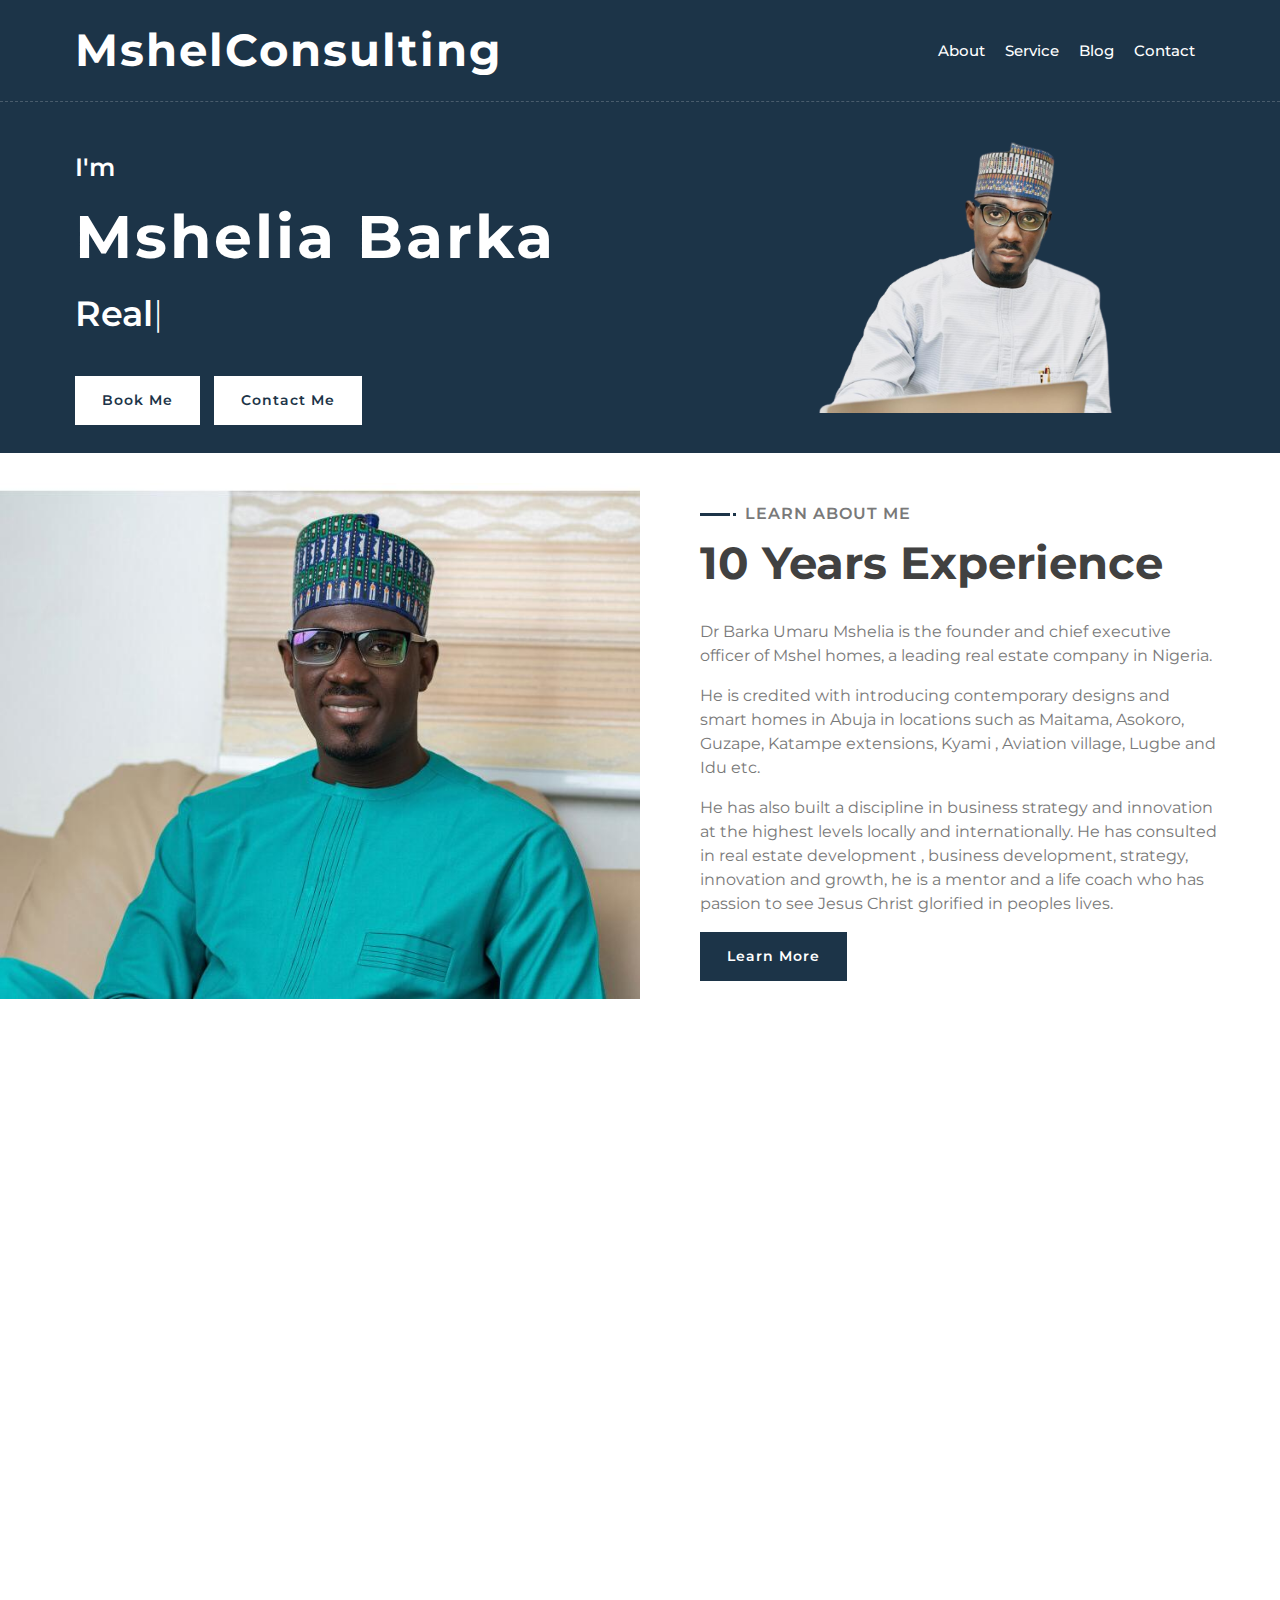
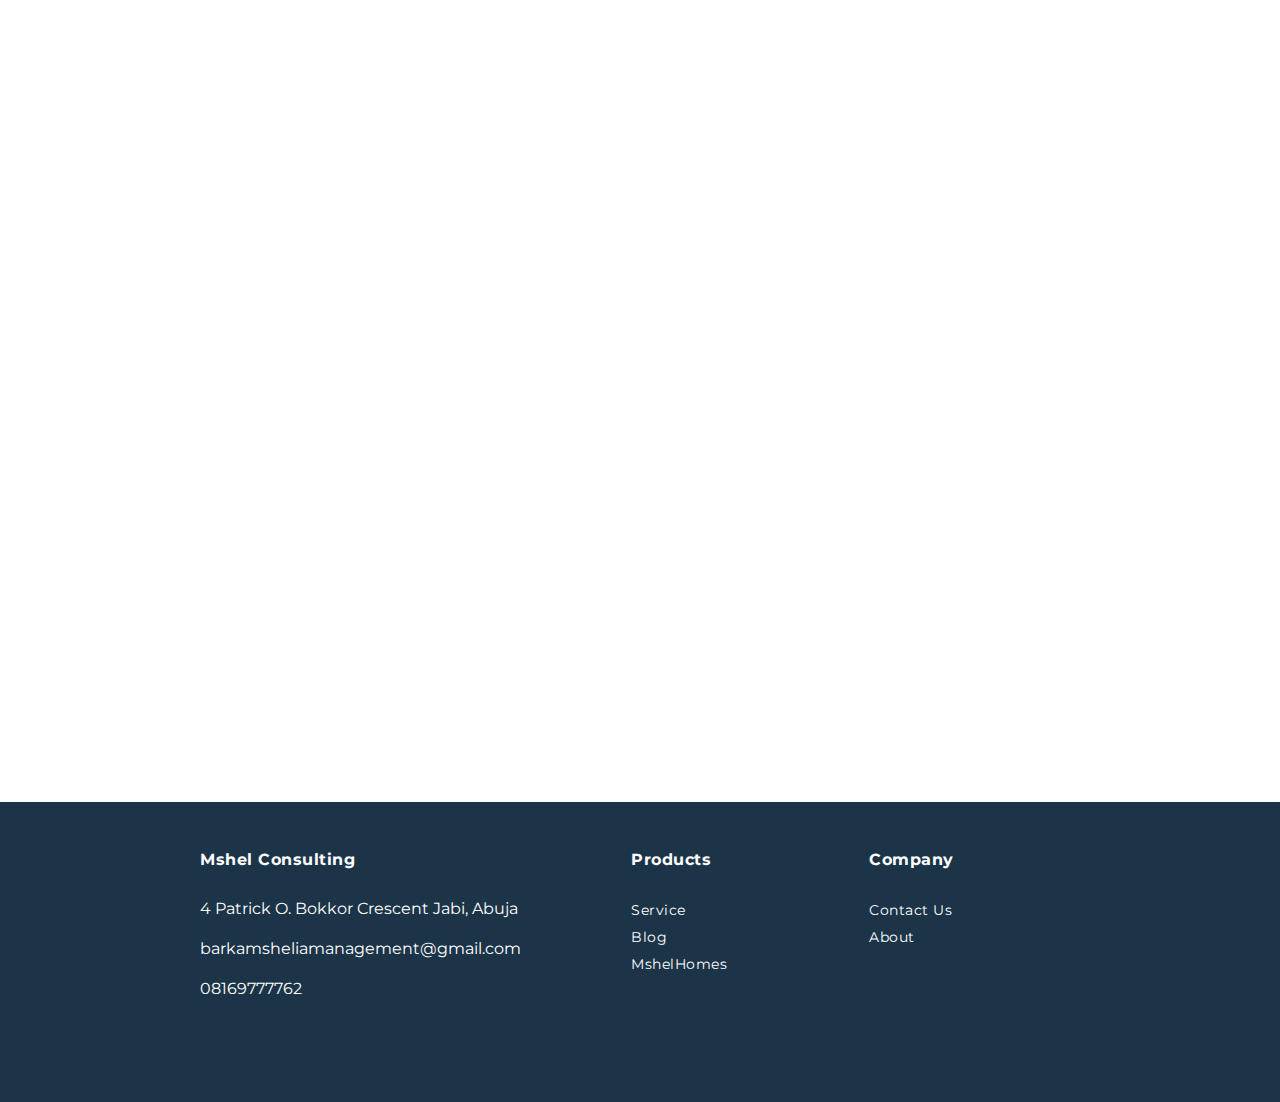
==== commit 706d0d48: "Deleted unwanted png files" ====
--- a/index.html
+++ b/index.html
@@ -4,8 +4,8 @@
     <meta charset="utf-8" />
     <title>Mshel Consulting - Real Estate Consultant</title>
     <meta content="width=device-width, initial-scale=1.0" name="viewport" />
-    <meta content="Free Website Template" name="keywords" />
-    <meta content="Free Website Template" name="description" />
+    <meta content="Dr Umaru Mshelia Barka" name="keywords" />
+    <meta content="MshelConsulting" name="description" />
 
     <!-- Favicon -->
     <link href="img/favicon.ico" rel="icon" />
@@ -217,8 +217,7 @@
               <div class="service-text">
                 <h3>Mentorship</h3>
                 <p>
-                  Lorem ipsum dolor sit amet elit. Phase nec preti mi. Curabi
-                  facilis ornare velit non
+                  Pioneering great minds into becoming pathfinders
                 </p>
               </div>
             </div>
@@ -231,8 +230,7 @@
               <div class="service-text">
                 <h3>Consultancy</h3>
                 <p>
-                  Lorem ipsum dolor sit amet elit. Phase nec preti mi. Curabi
-                  facilis ornare velit non
+                  Championing the bold to achieve the extraordinary
                 </p>
               </div>
             </div>
@@ -245,8 +243,8 @@
               <div class="service-text">
                 <h3>Executive coaching</h3>
                 <p>
-                  Lorem ipsum dolor sit amet elit. Phase nec preti mi. Curabi
-                  facilis ornare velit non
+                  Providing corporations, individuals and groups with strategic business analysis and advice, helping fast moving 
+                  innovators scale up.
                 </p>
               </div>
             </div>
@@ -259,8 +257,8 @@
               <div class="service-text">
                 <h3>Real Estate Executive</h3>
                 <p>
-                  Lorem ipsum dolor sit amet elit. Phase nec preti mi. Curabi
-                  facilis ornare velit non
+                  Work with clients to narrow the range of uncertainty and get to the pivotal point 
+                  that touches the next phase of growth.
                 </p>
               </div>
             </div>
@@ -270,358 +268,6 @@
     </div>
     <!-- Service End -->
 
-    <!-- Experience Start -->
-    <!-- <div class="experience" id="experience">
-            <div class="container">
-                <header class="section-header text-center wow zoomIn" data-wow-delay="0.1s">
-                    <p>My Resume</p>
-                    <h2>Working Experience</h2>
-                </header>
-                <div class="timeline">
-                    <div class="timeline-item left wow slideInLeft" data-wow-delay="0.1s">
-                        <div class="timeline-text">
-                            <div class="timeline-date">2045 - 2050</div>
-                            <h2>Web Developer</h2>
-                            <h4>Soft Agency, San Francisco, CA</h4>
-                            <p>
-                                Lorem ipsum dolor sit amet elit. Aliquam odio dolor, id luctus erat sagittis non. Ut blandit semper pretium.
-                            </p>
-                        </div>
-                    </div>
-                    <div class="timeline-item right wow slideInRight" data-wow-delay="0.1s">
-                        <div class="timeline-text">
-                            <div class="timeline-date">2045 - 2050</div>
-                            <h2>Web Developer</h2>
-                            <h4>Soft Agency, San Francisco, CA</h4>
-                            <p>
-                                Lorem ipsum dolor sit amet elit. Aliquam odio dolor, id luctus erat sagittis non. Ut blandit semper pretium.
-                            </p>
-                        </div>
-                    </div>
-                    <div class="timeline-item left wow slideInLeft" data-wow-delay="0.1s">
-                        <div class="timeline-text">
-                            <div class="timeline-date">2045 - 2050</div>
-                            <h2>Web Developer</h2>
-                            <h4>Soft Agency, San Francisco, CA</h4>
-                            <p>
-                                Lorem ipsum dolor sit amet elit. Aliquam odio dolor, id luctus erat sagittis non. Ut blandit semper pretium.
-                            </p>
-                        </div>
-                    </div>
-                    <div class="timeline-item right wow slideInRight" data-wow-delay="0.1s">
-                        <div class="timeline-text">
-                            <div class="timeline-date">2045 - 2050</div>
-                            <h2>Web Developer</h2>
-                            <h4>Soft Agency, San Francisco, CA</h4>
-                            <p>
-                                Lorem ipsum dolor sit amet elit. Aliquam odio dolor, id luctus erat sagittis non. Ut blandit semper pretium.
-                            </p>
-                        </div>
-                    </div>
-                    <div class="timeline-item left wow slideInLeft" data-wow-delay="0.1s">
-                        <div class="timeline-text">
-                            <div class="timeline-date">2045 - 2050</div>
-                            <h2>Web Developer</h2>
-                            <h4>Soft Agency, San Francisco, CA</h4>
-                            <p>
-                                Lorem ipsum dolor sit amet elit. Aliquam odio dolor, id luctus erat sagittis non. Ut blandit semper pretium.
-                            </p>
-                        </div>
-                    </div>
-                    <div class="timeline-item right wow slideInRight" data-wow-delay="0.1s">
-                        <div class="timeline-text">
-                            <div class="timeline-date">2045 - 2050</div>
-                            <h2>Web Developer</h2>
-                            <h4>Soft Agency, San Francisco, CA</h4>
-                            <p>
-                                Lorem ipsum dolor sit amet elit. Aliquam odio dolor, id luctus erat sagittis non. Ut blandit semper pretium.
-                            </p>
-                        </div>
-                    </div>
-                </div>
-            </div>
-        </div>        -->
-    <!-- Job Experience End -->
-
-    <!-- Banner Start -->
-    <!-- <div class="banner wow zoomIn" data-wow-delay="0.1s">
-      <div class="container">
-        <div class="section-header text-center">
-          <p>Reasonable Price</p>
-          <h2>Get A <span>Special</span> Price</h2>
-        </div>
-        <div class="container banner-text">
-          <p>
-            Lorem ipsum dolor sit amet, consectetur adipiscing elit. Phasellus
-            nec pretium mi. Curabitur facilisis ornare velit non vulputate.
-            Aliquam metus tortor, auctor id gravida condimentum, viverra quis
-            sem. Curabitur non nisl nec nisi scelerisque maximus.
-          </p>
-          <a class="btn">Pricing Plan</a>
-        </div>
-      </div>
-    </div> -->
-    <!-- Banner End -->
-
-    <!-- Portfolio Start -->
-    <!-- <div class="portfolio" id="portfolio">
-      <div class="container">
-        <div
-          class="section-header text-center wow zoomIn"
-          data-wow-delay="0.1s"
-        >
-          <p>My Portfolio</p>
-          <h2>My Excellent Portfolio</h2>
-        </div>
-        <div class="row">
-          <div class="col-12">
-            <ul id="portfolio-filter">
-              <li data-filter="*" class="filter-active">All</li>
-              <li data-filter=".filter-1">Web Design</li>
-              <li data-filter=".filter-2">Mobile Apps</li>
-              <li data-filter=".filter-3">Game Dev</li>
-            </ul>
-          </div>
-        </div>
-        <div class="row portfolio-container">
-          <div
-            class="col-lg-4 col-md-6 col-sm-12 portfolio-item filter-1 wow fadeInUp"
-            data-wow-delay="0.0s"
-          >
-            <div class="portfolio-wrap">
-              <div class="portfolio-img">
-                <img src="img/portfolio-1.jpg" alt="Image" />
-              </div>
-              <div class="portfolio-text">
-                <h3>eCommerce Website</h3>
-                <a
-                  class="btn"
-                  href="img/portfolio-1.jpg"
-                  data-lightbox="portfolio"
-                  >+</a
-                >
-              </div>
-            </div>
-          </div>
-          <div
-            class="col-lg-4 col-md-6 col-sm-12 portfolio-item filter-2 wow fadeInUp"
-            data-wow-delay="0.2s"
-          >
-            <div class="portfolio-wrap">
-              <div class="portfolio-img">
-                <img src="img/portfolio-2.jpg" alt="Image" />
-              </div>
-              <div class="portfolio-text">
-                <h3>Product Landing Page</h3>
-                <a
-                  class="btn"
-                  href="img/portfolio-2.jpg"
-                  data-lightbox="portfolio"
-                  >+</a
-                >
-              </div>
-            </div>
-          </div>
-          <div
-            class="col-lg-4 col-md-6 col-sm-12 portfolio-item filter-3 wow fadeInUp"
-            data-wow-delay="0.4s"
-          >
-            <div class="portfolio-wrap">
-              <div class="portfolio-img">
-                <img src="img/portfolio-3.jpg" alt="Image" />
-              </div>
-              <div class="portfolio-text">
-                <h3>JavaScript quiz game</h3>
-                <a
-                  class="btn"
-                  href="img/portfolio-3.jpg"
-                  data-lightbox="portfolio"
-                  >+</a
-                >
-              </div>
-            </div>
-          </div>
-          <div
-            class="col-lg-4 col-md-6 col-sm-12 portfolio-item filter-1 wow fadeInUp"
-            data-wow-delay="0.6s"
-          >
-            <div class="portfolio-wrap">
-              <div class="portfolio-img">
-                <img src="img/portfolio-4.jpg" alt="Image" />
-              </div>
-              <div class="portfolio-text">
-                <h3>JavaScript drawing</h3>
-                <a
-                  class="btn"
-                  href="img/portfolio-4.jpg"
-                  data-lightbox="portfolio"
-                  >+</a
-                >
-              </div>
-            </div>
-          </div>
-          <div
-            class="col-lg-4 col-md-6 col-sm-12 portfolio-item filter-2 wow fadeInUp"
-            data-wow-delay="0.8s"
-          >
-            <div class="portfolio-wrap">
-              <div class="portfolio-img">
-                <img src="img/portfolio-5.jpg" alt="Image" />
-              </div>
-              <div class="portfolio-text">
-                <h3>Social Mobile Apps</h3>
-                <a
-                  class="btn"
-                  href="img/portfolio-5.jpg"
-                  data-lightbox="portfolio"
-                  >+</a
-                >
-              </div>
-            </div>
-          </div>
-          <div
-            class="col-lg-4 col-md-6 col-sm-12 portfolio-item filter-3 wow fadeInUp"
-            data-wow-delay="1s"
-          >
-            <div class="portfolio-wrap">
-              <div class="portfolio-img">
-                <img src="img/portfolio-6.jpg" alt="Image" />
-              </div>
-              <div class="portfolio-text">
-                <h3>Company Website</h3>
-                <a
-                  class="btn"
-                  href="img/portfolio-6.jpg"
-                  data-lightbox="portfolio"
-                  >+</a
-                >
-              </div>
-            </div>
-          </div>
-        </div>
-      </div>
-    </div> -->
-    <!-- Portfolio End -->
-
-    <!-- Banner Start -->
-    <!-- <div class="banner wow zoomIn" data-wow-delay="0.1s">
-      <div class="container">
-        <div class="section-header text-center">
-          <p>Awesome Discount</p>
-          <h2>Get <span>30%</span> Discount</h2>
-        </div>
-        <div class="container banner-text">
-          <p>
-            Lorem ipsum dolor sit amet, consectetur adipiscing elit. Phasellus
-            nec pretium mi. Curabitur facilisis ornare velit non vulputate.
-            Aliquam metus tortor, auctor id gravida condimentum, viverra quis
-            sem. Curabitur non nisl nec nisi scelerisque maximus.
-          </p>
-          <a class="btn">Order Now</a>
-        </div>
-      </div>
-    </div> -->
-    <!-- Banner End -->
-
-    <!-- Price Start -->
-    <!-- <div class="price" id="price">
-      <div class="container">
-        <div
-          class="section-header text-center wow zoomIn"
-          data-wow-delay="0.1s"
-        >
-          <p>Pricing Plan</p>
-          <h2>Affordable Price</h2>
-        </div>
-        <div class="row">
-          <div class="col-md-4 wow fadeInUp" data-wow-delay="0.5s">
-            <div class="price-item">
-              <div class="price-header">
-                <div class="price-title">
-                  <h2>Basic</h2>
-                </div>
-                <div class="price-prices">
-                  <h2><small>$</small>49<span>/ mo</span></h2>
-                </div>
-              </div>
-              <div class="price-body">
-                <div class="price-description">
-                  <ul>
-                    <li>Bootstrap 4</li>
-                    <li>Font Awesome 5</li>
-                    <li>Responsive Design</li>
-                    <li>Browser Compatibility</li>
-                    <li>Easy To Use</li>
-                  </ul>
-                </div>
-              </div>
-              <div class="price-footer">
-                <div class="price-action">
-                  <a class="btn" href="">Order Now</a>
-                </div>
-              </div>
-            </div>
-          </div>
-          <div class="col-md-4 wow fadeInUp" data-wow-delay="0.0s">
-            <div class="price-item featured-item">
-              <div class="price-header">
-                <div class="price-title">
-                  <h2>Standard</h2>
-                </div>
-                <div class="price-prices">
-                  <h2><small>$</small>99<span>/ mo</span></h2>
-                </div>
-              </div>
-              <div class="price-body">
-                <div class="price-description">
-                  <ul>
-                    <li>Bootstrap 4</li>
-                    <li>Font Awesome 5</li>
-                    <li>Responsive Design</li>
-                    <li>Browser Compatibility</li>
-                    <li>Easy To Use</li>
-                  </ul>
-                </div>
-              </div>
-              <div class="price-footer">
-                <div class="price-action">
-                  <a class="btn" href="">Order Now</a>
-                </div>
-              </div>
-            </div>
-          </div>
-          <div class="col-md-4 wow fadeInUp" data-wow-delay="0.5s">
-            <div class="price-item">
-              <div class="price-header">
-                <div class="price-title">
-                  <h2>Premium</h2>
-                </div>
-                <div class="price-prices">
-                  <h2><small>$</small>149<span>/ mo</span></h2>
-                </div>
-              </div>
-              <div class="price-body">
-                <div class="price-description">
-                  <ul>
-                    <li>Bootstrap 4</li>
-                    <li>Font Awesome 5</li>
-                    <li>Responsive Design</li>
-                    <li>Browser Compatibility</li>
-                    <li>Easy To Use</li>
-                  </ul>
-                </div>
-              </div>
-              <div class="price-footer">
-                <div class="price-action">
-                  <a class="btn" href="">Order Now</a>
-                </div>
-              </div>
-            </div>
-          </div>
-        </div>
-      </div>
-    </div> -->
-    <!-- Price End -->
 
     <!-- Testimonial Start -->
     <div class="testimonial wow fadeInUp" data-wow-delay="0.1s" id="review">
@@ -677,98 +323,6 @@
     </div>
     <!-- Testimonial End -->
 
-    <!-- Team Start -->
-    <!-- <div class="team" id="team">
-            <div class="container">
-                <div class="section-header text-center wow zoomIn" data-wow-delay="0.1s">
-                    <p>My Team</p>
-                    <h2>Expert Team Members</h2>
-                </div>
-                <div class="row">
-                    <div class="col-lg-6 wow fadeInUp" data-wow-delay="0.0s">
-                        <div class="team-item">
-                            <div class="team-img">
-                                <img src="img/team-1.jpg" alt="Image">
-                            </div>
-                            <div class="team-text">
-                                <h2>Mollie Ross</h2>
-                                <h4>Web Designer</h4>
-                                <p>
-                                    Lorem ipsum dolor sit amet consec adipis elit. Etiam accum lacus
-                                </p>
-                                <div class="team-social">
-                                    <a class="btn" href=""><i class="fab fa-twitter"></i></a>
-                                    <a class="btn" href=""><i class="fab fa-facebook-f"></i></a>
-                                    <a class="btn" href=""><i class="fab fa-linkedin-in"></i></a>
-                                    <a class="btn" href=""><i class="fab fa-instagram"></i></a>
-                                </div>
-                            </div>
-                        </div>
-                    </div>
-                    <div class="col-lg-6 wow fadeInUp" data-wow-delay="0.2s">
-                        <div class="team-item">
-                            <div class="team-img">
-                                <img src="img/team-2.jpg" alt="Image">
-                            </div>
-                            <div class="team-text">
-                                <h2>Dylan Adams</h2>
-                                <h4>Web Developer</h4>
-                                <p>
-                                    Lorem ipsum dolor sit amet consec adipis elit. Etiam accum lacus
-                                </p>
-                                <div class="team-social">
-                                    <a class="btn" href=""><i class="fab fa-twitter"></i></a>
-                                    <a class="btn" href=""><i class="fab fa-facebook-f"></i></a>
-                                    <a class="btn" href=""><i class="fab fa-linkedin-in"></i></a>
-                                    <a class="btn" href=""><i class="fab fa-instagram"></i></a>
-                                </div>
-                            </div>
-                        </div>
-                    </div>
-                    <div class="col-lg-6 wow fadeInUp" data-wow-delay="0.4s">
-                        <div class="team-item">
-                            <div class="team-img">
-                                <img src="img/team-3.jpg" alt="Image">
-                            </div>
-                            <div class="team-text">
-                                <h2>Jennifer Page</h2>
-                                <h4>Apps Designer</h4>
-                                <p>
-                                    Lorem ipsum dolor sit amet consec adipis elit. Etiam accum lacus
-                                </p>
-                                <div class="team-social">
-                                    <a class="btn" href=""><i class="fab fa-twitter"></i></a>
-                                    <a class="btn" href=""><i class="fab fa-facebook-f"></i></a>
-                                    <a class="btn" href=""><i class="fab fa-linkedin-in"></i></a>
-                                    <a class="btn" href=""><i class="fab fa-instagram"></i></a>
-                                </div>
-                            </div>
-                        </div>
-                    </div>
-                    <div class="col-lg-6 wow fadeInUp" data-wow-delay="0.6s">
-                        <div class="team-item">
-                            <div class="team-img">
-                                <img src="img/team-4.jpg" alt="Image">
-                            </div>
-                            <div class="team-text">
-                                <h2>Josh Dunn</h2>
-                                <h4>Apps Developer</h4>
-                                <p>
-                                    Lorem ipsum dolor sit amet consec adipis elit. Etiam accum lacus
-                                </p>
-                                <div class="team-social">
-                                    <a class="btn" href=""><i class="fab fa-twitter"></i></a>
-                                    <a class="btn" href=""><i class="fab fa-facebook-f"></i></a>
-                                    <a class="btn" href=""><i class="fab fa-linkedin-in"></i></a>
-                                    <a class="btn" href=""><i class="fab fa-instagram"></i></a>
-                                </div>
-                            </div>
-                        </div>
-                    </div>
-                </div>
-            </div>
-        </div> -->
-    <!-- Team End -->
 
     <!-- Contact Start -->
     <section class="contact wow fadeInUp" data-wow-delay="0.1s" id="contact">
@@ -967,16 +521,11 @@
                   <p>08169777762</p>
                 </div>
               </div>
-              <!-- <div>
-                <h4>Legal</h4>
-                <span><a href="#">Terms of Use</a></span>
-                <span><a href="#">Privacy Poilcy</a></span>
-              </div> -->
               <div>
                 <h4>Products</h4>
                 <span><a href="#service">Service</a></span>
                 <span><a href="#blog">Blog</a></span>
-                <span><a href="#">MshelHomes</a></span>
+                <span><a href="mshelhomes.com">MshelHomes</a></span>
               </div>
               <div>
                 <h4>Company</h4>
--- a/css/style.css
+++ b/css/style.css
@@ -1491,7 +1491,6 @@
 /***Footer Styles***/
 footer {
   background: #1c3448;
-  border-top: 1px solid;
   min-height: 300px;
   padding-top: 20px;
 }
@@ -1536,9 +1535,6 @@
   margin: 1.33em 0;
   color: #ffffff;
 }
-/*.footer--container>div span:not(:last-of-type) {
-   margin-bottom: 10px; 
-}*/
 .footer--container > div span {
   font-style: normal;
   font-size: 14px;
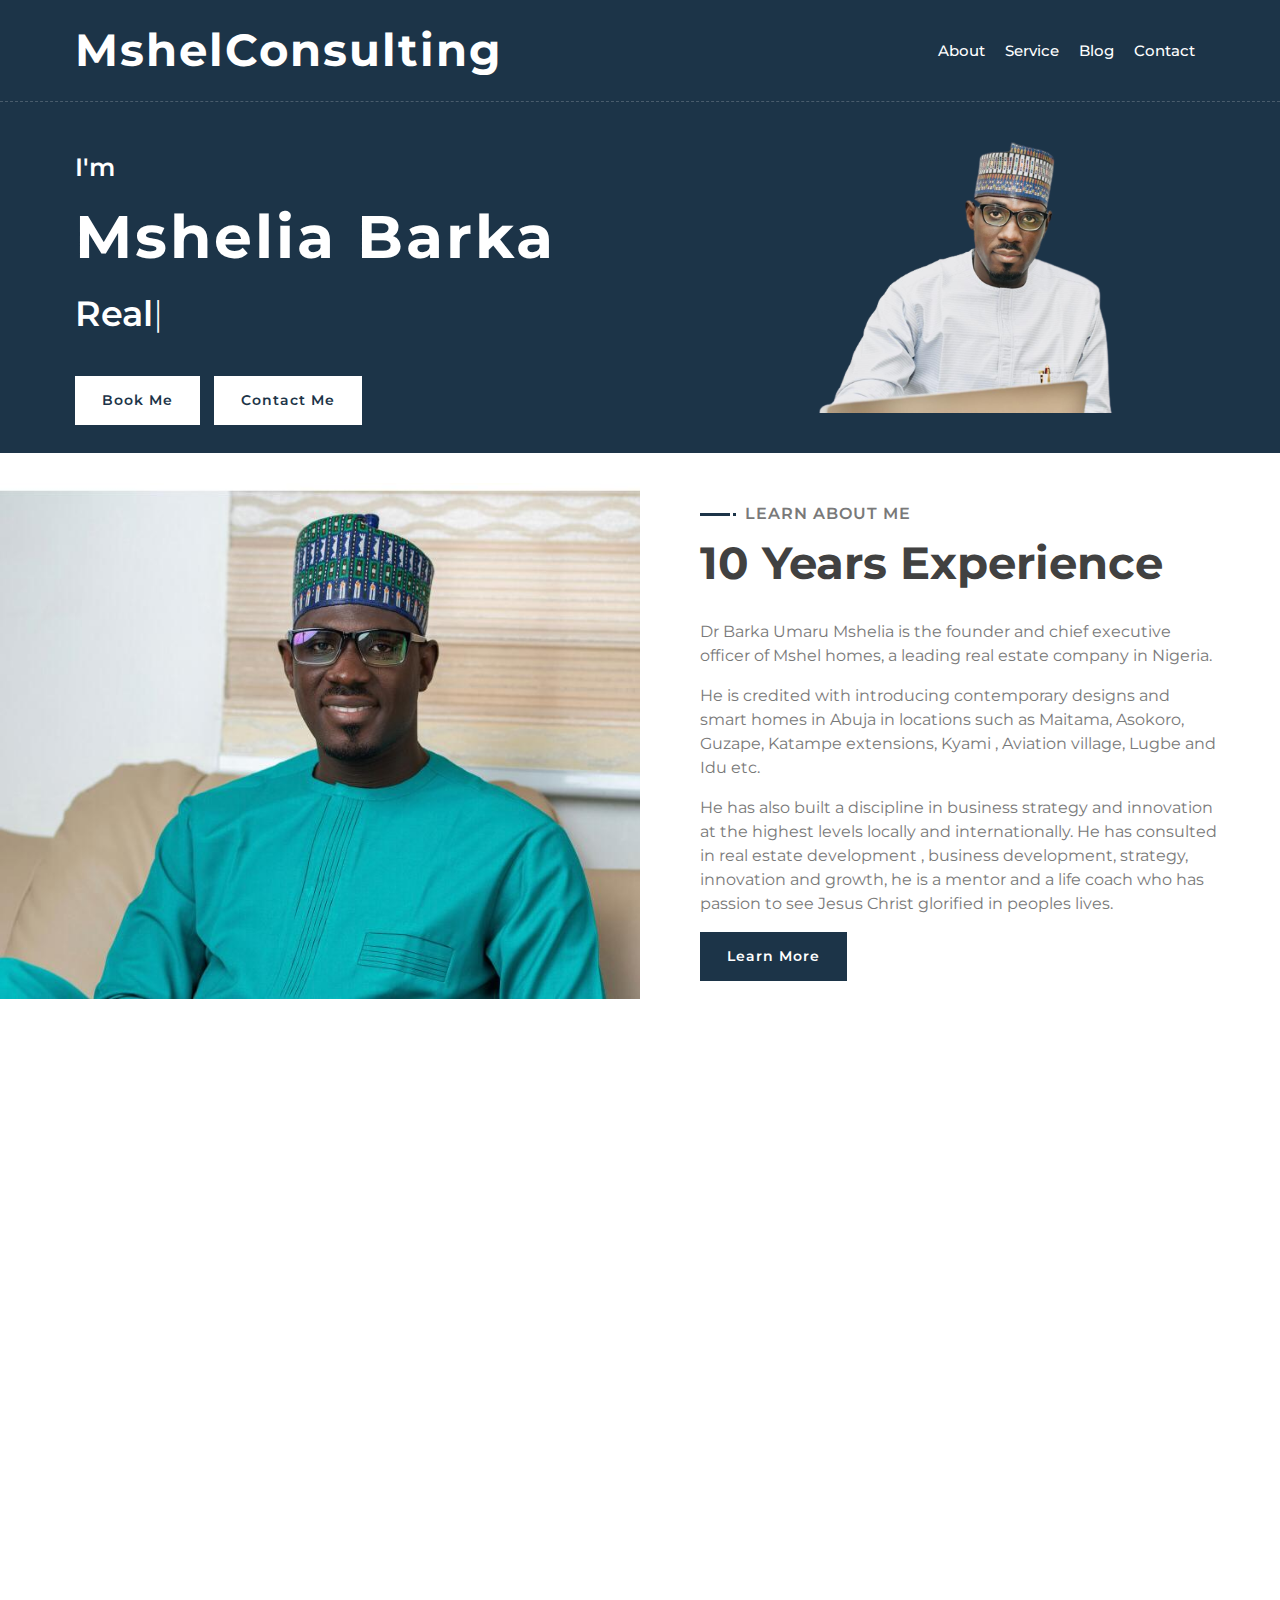
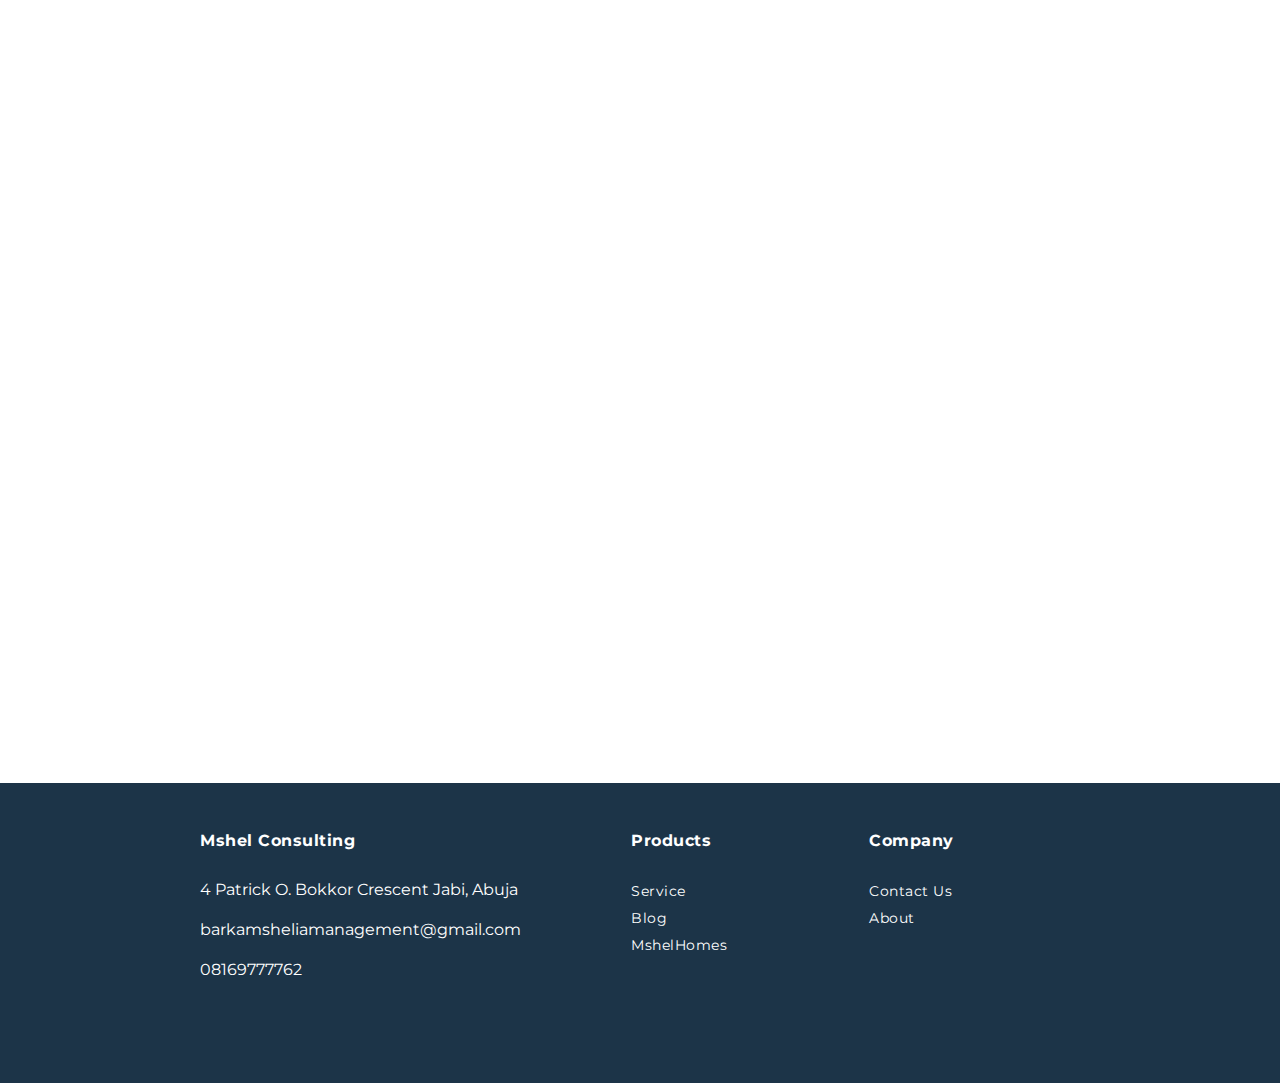
==== commit dae13846: "Update testimonial section, update form action" ====
--- a/index.html
+++ b/index.html
@@ -216,9 +216,7 @@
               </div>
               <div class="service-text">
                 <h3>Mentorship</h3>
-                <p>
-                  Pioneering great minds into becoming pathfinders
-                </p>
+                <p>Pioneering great minds into becoming pathfinders</p>
               </div>
             </div>
           </div>
@@ -229,9 +227,7 @@
               </div>
               <div class="service-text">
                 <h3>Consultancy</h3>
-                <p>
-                  Championing the bold to achieve the extraordinary
-                </p>
+                <p>Championing the bold to achieve the extraordinary</p>
               </div>
             </div>
           </div>
@@ -243,8 +239,9 @@
               <div class="service-text">
                 <h3>Executive coaching</h3>
                 <p>
-                  Providing corporations, individuals and groups with strategic business analysis and advice, helping fast moving 
-                  innovators scale up.
+                  Providing corporations, individuals and groups with strategic
+                  business analysis and advice, helping fast moving innovators
+                  scale up.
                 </p>
               </div>
             </div>
@@ -257,8 +254,8 @@
               <div class="service-text">
                 <h3>Real Estate Executive</h3>
                 <p>
-                  Work with clients to narrow the range of uncertainty and get to the pivotal point 
-                  that touches the next phase of growth.
+                  Work with clients to narrow the range of uncertainty and get
+                  to the pivotal point that touches the next phase of growth.
                 </p>
               </div>
             </div>
@@ -267,18 +264,57 @@
       </div>
     </div>
     <!-- Service End -->
-
 
     <!-- Testimonial Start -->
     <div class="testimonial wow fadeInUp" data-wow-delay="0.1s" id="review">
       <div class="container">
-        <div class="testimonial-icon">
-          <i class="fa fa-quote-left"></i>
-        </div>
-        <div class="owl-carousel testimonials-carousel">
-          <div class="testimonial-item">
-            <div class="testimonial-img">
+        <div
+          class="testimonial-msg"
+          style="
+            background: white;
+            height: 200px;
+            margin-bottom: 50px;
+            visibility: hidden;
+          "
+        ></div>
+        <div class="testimonial-badges">
+          <div class="testimonial-detail active">
+            <div class="testimonial-peek">
+              <img src="img/testimonial-3.jpg" alt="Image" />
+              <div class="testimonial-title">
+                <strong>Customer Name</strong>
+                <p>Profession</p>
+              </div>
+            </div>
+            <div class="t">
+              <div class="testimonial-text active">
+                <p>
+                  Lorem ipsum dolor sit amet consec adipis elit. Etiam accums
+                  lacus eget velit tincid, quis suscip justo dictum. Lorem ipsum
+                  dolor sit amet consec adipis elit.
+                </p>
+              </div>
+            </div>
+          </div>
+          <div class="testimonial-detail">
+            <div class="testimonial-peek">
+              <img src="img/testimonial-2.jpg" alt="Image" />
+              <div class="testimonial-title">
+                <strong>Customer Name</strong>
+                <p>Profession</p>
+              </div>
+            </div>
+            <div class="testimonial-text">
+              <p>Hi bob</p>
+            </div>
+          </div>
+          <div class="testimonial-detail">
+            <div class="testimonial-peek">
               <img src="img/testimonial-1.jpg" alt="Image" />
+              <div class="testimonial-title">
+                <strong>Customer Name</strong>
+                <p>Profession</p>
+              </div>
             </div>
             <div class="testimonial-text">
               <p>
@@ -286,13 +322,15 @@
                 lacus eget velit tincid, quis suscip justo dictum. Lorem ipsum
                 dolor sit amet consec adipis elit.
               </p>
-              <h3>Customer Name</h3>
-              <h4>Profession</h4>
-            </div>
-          </div>
-          <div class="testimonial-item">
-            <div class="testimonial-img">
+            </div>
+          </div>
+          <div class="testimonial-detail">
+            <div class="testimonial-peek">
               <img src="img/testimonial-2.jpg" alt="Image" />
+              <div class="testimonial-title">
+                <strong>Customer Name</strong>
+                <p>Profession</p>
+              </div>
             </div>
             <div class="testimonial-text">
               <p>
@@ -300,13 +338,15 @@
                 lacus eget velit tincid, quis suscip justo dictum. Lorem ipsum
                 dolor sit amet consec adipis elit.
               </p>
-              <h3>Customer Name</h3>
-              <h4>Profession</h4>
-            </div>
-          </div>
-          <div class="testimonial-item">
-            <div class="testimonial-img">
+            </div>
+          </div>
+          <div class="testimonial-detail">
+            <div class="testimonial-peek">
               <img src="img/testimonial-3.jpg" alt="Image" />
+              <div class="testimonial-title">
+                <strong>Customer Name</strong>
+                <p>Profession</p>
+              </div>
             </div>
             <div class="testimonial-text">
               <p>
@@ -314,15 +354,59 @@
                 lacus eget velit tincid, quis suscip justo dictum. Lorem ipsum
                 dolor sit amet consec adipis elit.
               </p>
-              <h3>Customer Name</h3>
-              <h4>Profession</h4>
-            </div>
-          </div>
-        </div>
+            </div>
+          </div>
+        </div>
+        <!-- <div class="testimonial-icon">
+          <i class="fa fa-quote-left"></i>
+        </div>
+        <div class="owl-carousel testimonials-carousel">
+          <div class="testimonial-item">
+            <div class="testimonial-img">
+              <img src="img/testimonial-1.jpg" alt="Image" />
+            </div>
+            <div class="testimonial-text">
+              <p>
+                Lorem ipsum dolor sit amet consec adipis elit. Etiam accums
+                lacus eget velit tincid, quis suscip justo dictum. Lorem ipsum
+                dolor sit amet consec adipis elit.
+              </p>
+             <strong>Customer Name</strong>
+              <p>Profession</p>
+            </div>
+          </div>
+          <div class="testimonial-item">
+            <div class="testimonial-img">
+              <img src="img/testimonial-2.jpg" alt="Image" />
+            </div>
+            <div class="testimonial-text">
+              <p>
+                Lorem ipsum dolor sit amet consec adipis elit. Etiam accums
+                lacus eget velit tincid, quis suscip justo dictum. Lorem ipsum
+                dolor sit amet consec adipis elit.
+              </p>
+             <strong>Customer Name</strong>
+              <p>Profession</p>
+            </div>
+          </div>
+          <div class="testimonial-item">
+            <div class="testimonial-img">
+              <img src="img/testimonial-3.jpg" alt="Image" />
+            </div>
+            <div class="testimonial-text">
+              <p>
+                Lorem ipsum dolor sit amet consec adipis elit. Etiam accums
+                lacus eget velit tincid, quis suscip justo dictum. Lorem ipsum
+                dolor sit amet consec adipis elit.
+              </p>
+             <strong>Customer Name</strong>
+              <p>Profession</p>
+            </div>
+          </div>
+        </div> -->
       </div>
     </div>
     <!-- Testimonial End -->
-
 
     <!-- Contact Start -->
     <section class="contact wow fadeInUp" data-wow-delay="0.1s" id="contact">
@@ -368,6 +452,8 @@
               <div class="contact-form">
                 <div id="success"></div>
                 <form
+                  action="https://formspree.io/f/xjvzgdvo"
+                  method="POST"
                   name="sentMessage"
                   id="contactForm"
                   novalidate="novalidate"
@@ -378,6 +464,7 @@
                         type="text"
                         class="form-control"
                         id="name"
+                        name="name"
                         placeholder="Enter your name"
                         required="required"
                         data-validation-required-message="Please enter a name"
@@ -389,6 +476,7 @@
                         type="text"
                         class="form-control"
                         id="phone"
+                        name="phone"
                         placeholder="Enter your phone"
                         required="required"
                         data-validation-required-message="Please enter a valid phone number"
@@ -402,6 +490,7 @@
                         type="text"
                         class="form-control"
                         id="email"
+                        name="email"
                         placeholder="Enter your email"
                         required="required"
                         data-validation-required-message="Please enter a valid email"
@@ -413,6 +502,7 @@
                         type="text"
                         class="form-control"
                         id="subject"
+                        name="subject"
                         placeholder="Enter your subject"
                         required="required"
                         data-validation-required-message="Please enter a subject"
@@ -424,6 +514,7 @@
                     <textarea
                       class="form-control"
                       id="message"
+                      name="message"
                       placeholder="Message"
                       required="required"
                       data-validation-required-message="Please enter your message"
--- a/css/style.css
+++ b/css/style.css
@@ -1245,7 +1245,78 @@
   max-width: 900px;
 }
 
-.testimonial .testimonial-icon {
+.testimonial .testimonial-badges {
+  position: relative;
+  display: flex;
+  justify-content: space-around;
+  align-items: center;
+}
+.testimonial .testimonial-peek {
+  display: flex;
+  align-items: center;
+  gap: 20px;
+}
+.testimonial .testimonial-detail {
+  cursor: pointer;
+}
+.testimonial .testimonial-detail img {
+  /* height: 30px;
+  width: 30px; */
+
+  height: 50%;
+  width: 50%;
+  border-radius: 50%;
+}
+.testimonial .testimonial-detail .testimonial-title {
+  display: none;
+}
+.testimonial .testimonial-detail.active .testimonial-title {
+  display: block;
+}
+.testimonial .testimonial-detail.active img {
+  transform: scale(1.2);
+}
+.testimonial .testimonial-text {
+  position: absolute;
+  background: #fff;
+  box-shadow: 0 0 10px 0 rgba(0, 0, 0, 0.2);
+  padding: 30px 30px;
+  height: 200px;
+  width: 100%;
+  left: 0;
+  /* margin: 0 auto; */
+  bottom: 130px;
+  display: none;
+}
+.testimonial .testimonial-text.active {
+  display: block;
+  /* transform: translate(-50%, -50%); */
+}
+.testimonial .testimonial-text.active::after {
+  content: "";
+  position: absolute;
+  left: 5rem;
+  bottom: 9px;
+  width: 70px;
+  height: 30px;
+  background-color: #fff;
+  transform-origin: bottom left;
+  border-radius: 0 0 15% 0 / 25%;
+  z-index: 0;
+  transform: rotate(28deg);
+  /* transform: skew(55deg); */
+}
+@media (min-width: 600px) {
+  .testimonial .testimonial-detail.active img {
+    /* height: 80px;
+    width: 80px; */
+    transform: scale(0.8);
+  }
+  .testimonial .testimonial-text.active::after {
+    left: 20rem;
+  }
+}
+/* .testimonial .testimonial-icon {
   margin-bottom: 45px;
   text-align: center;
 }
@@ -1318,7 +1389,7 @@
 
 .testimonial .owl-dot.active {
   background: #ffffff;
-}
+} */
 
 /*******************************/
 /********* Contact CSS *********/
@@ -1332,6 +1403,9 @@
   padding: 40px 20px;
   text-align: center;
   box-shadow: 0 0 10px rgb(0 0 0 / 0.2);
+}
+.contact .detail p {
+  word-break: break-all;
 }
 .contact .detail-icon {
   display: flex;
@@ -1560,12 +1634,12 @@
     display: block;
   }
   .contain {
-    margin-left: 10px; 
+    margin-left: 10px;
     margin-right: 10px;
   }
   .footer--container {
     display: block;
-    padding-left: 5px; 
+    padding-left: 5px;
   }
   #footer .footer__mobile {
     display: block;
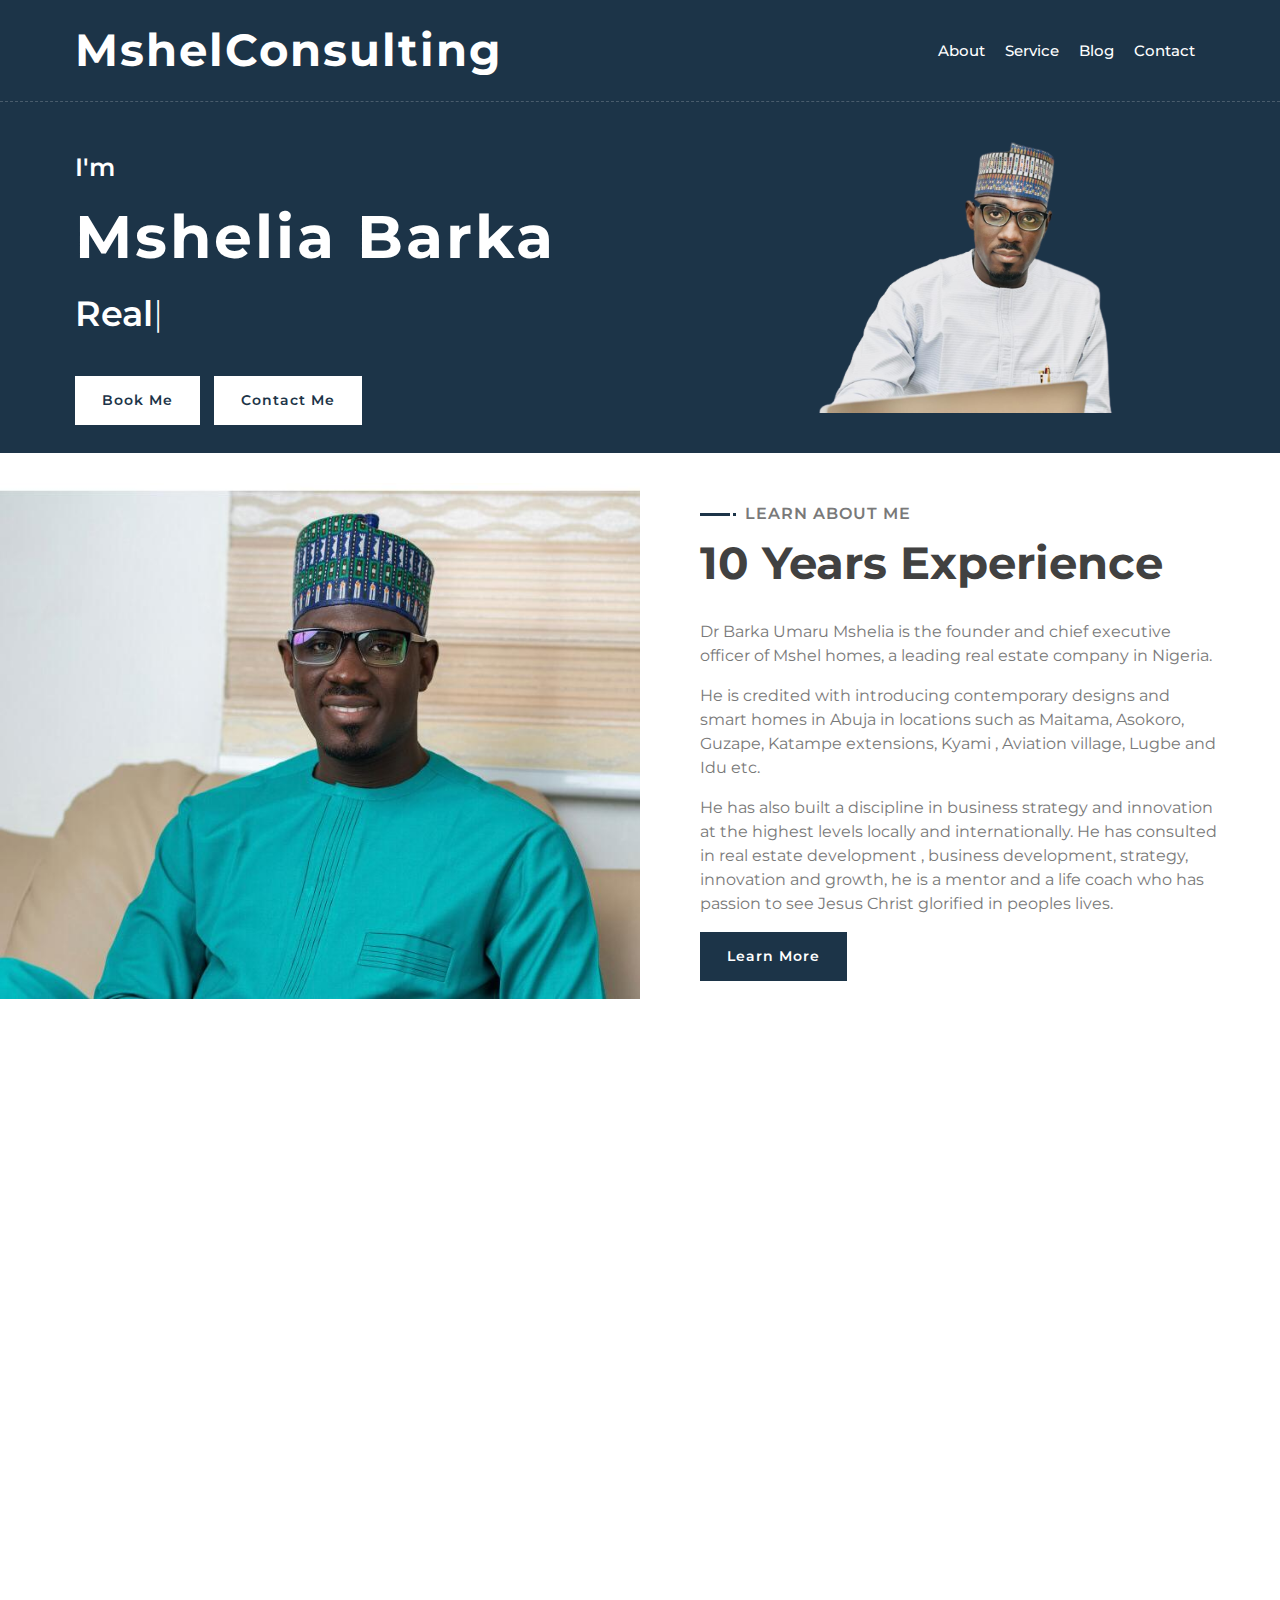
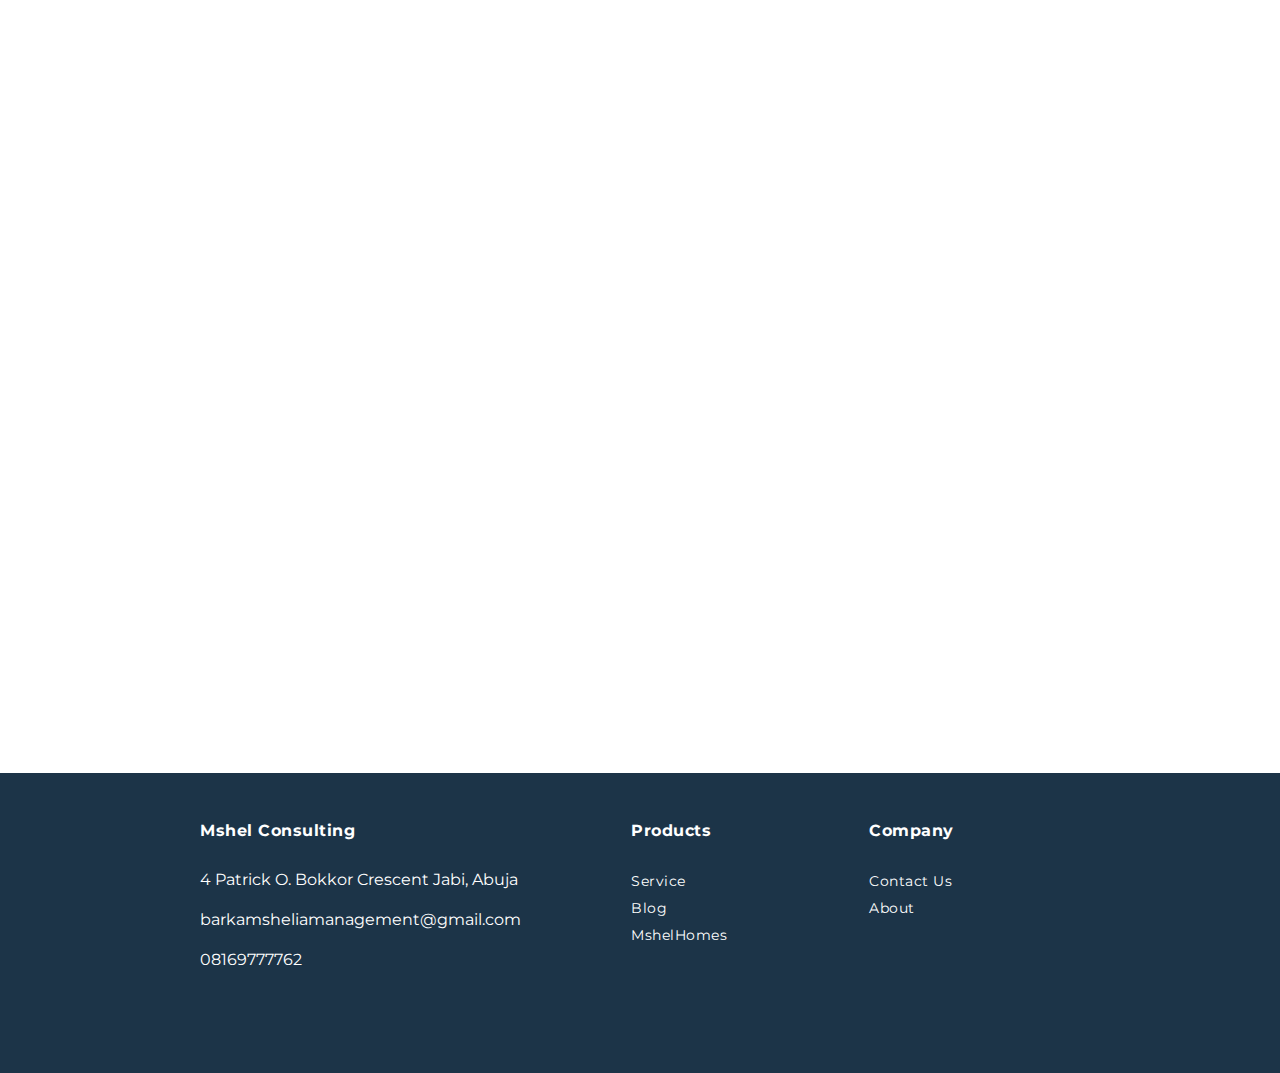
==== commit 71200b87: "Add favicon, improve testimonial responsiveness" ====
--- a/index.html
+++ b/index.html
@@ -8,8 +8,24 @@
     <meta content="MshelConsulting" name="description" />
 
     <!-- Favicon -->
-    <link href="img/favicon.ico" rel="icon" />
-
+    <link
+      rel="apple-touch-icon"
+      sizes="180x180"
+      href="./img/favicons/apple-touch-icon.png"
+    />
+    <link
+      rel="icon"
+      type="image/png"
+      sizes="32x32"
+      href="./img/favicons/favicon-32x32.png"
+    />
+    <link
+      rel="icon"
+      type="image/png"
+      sizes="16x16"
+      href="./img/favicons/favicon-16x16.png"
+    />
+    <link rel="manifest" href="./img/favicons/site.webmanifest" />
     <!-- Google Font -->
     <link
       href="https://fonts.googleapis.com/css2?family=Montserrat:wght@300;400;500;600;700&display=swap"
--- a/css/style.css
+++ b/css/style.css
@@ -1254,7 +1254,11 @@
 .testimonial .testimonial-peek {
   display: flex;
   align-items: center;
-  gap: 20px;
+  gap: 6px;
+  flex-wrap: wrap;
+  font-size: 0.8rem;
+  justify-content: center;
+  text-align: center;
 }
 .testimonial .testimonial-detail {
   cursor: pointer;
@@ -1285,7 +1289,7 @@
   width: 100%;
   left: 0;
   /* margin: 0 auto; */
-  bottom: 130px;
+  bottom: 160px;
   display: none;
 }
 .testimonial .testimonial-text.active {
@@ -1315,6 +1319,9 @@
   .testimonial .testimonial-text.active::after {
     left: 20rem;
   }
+  .testimonial .testimonial-peek {
+    text-align: left;
+  }
 }
 /* .testimonial .testimonial-icon {
   margin-bottom: 45px;
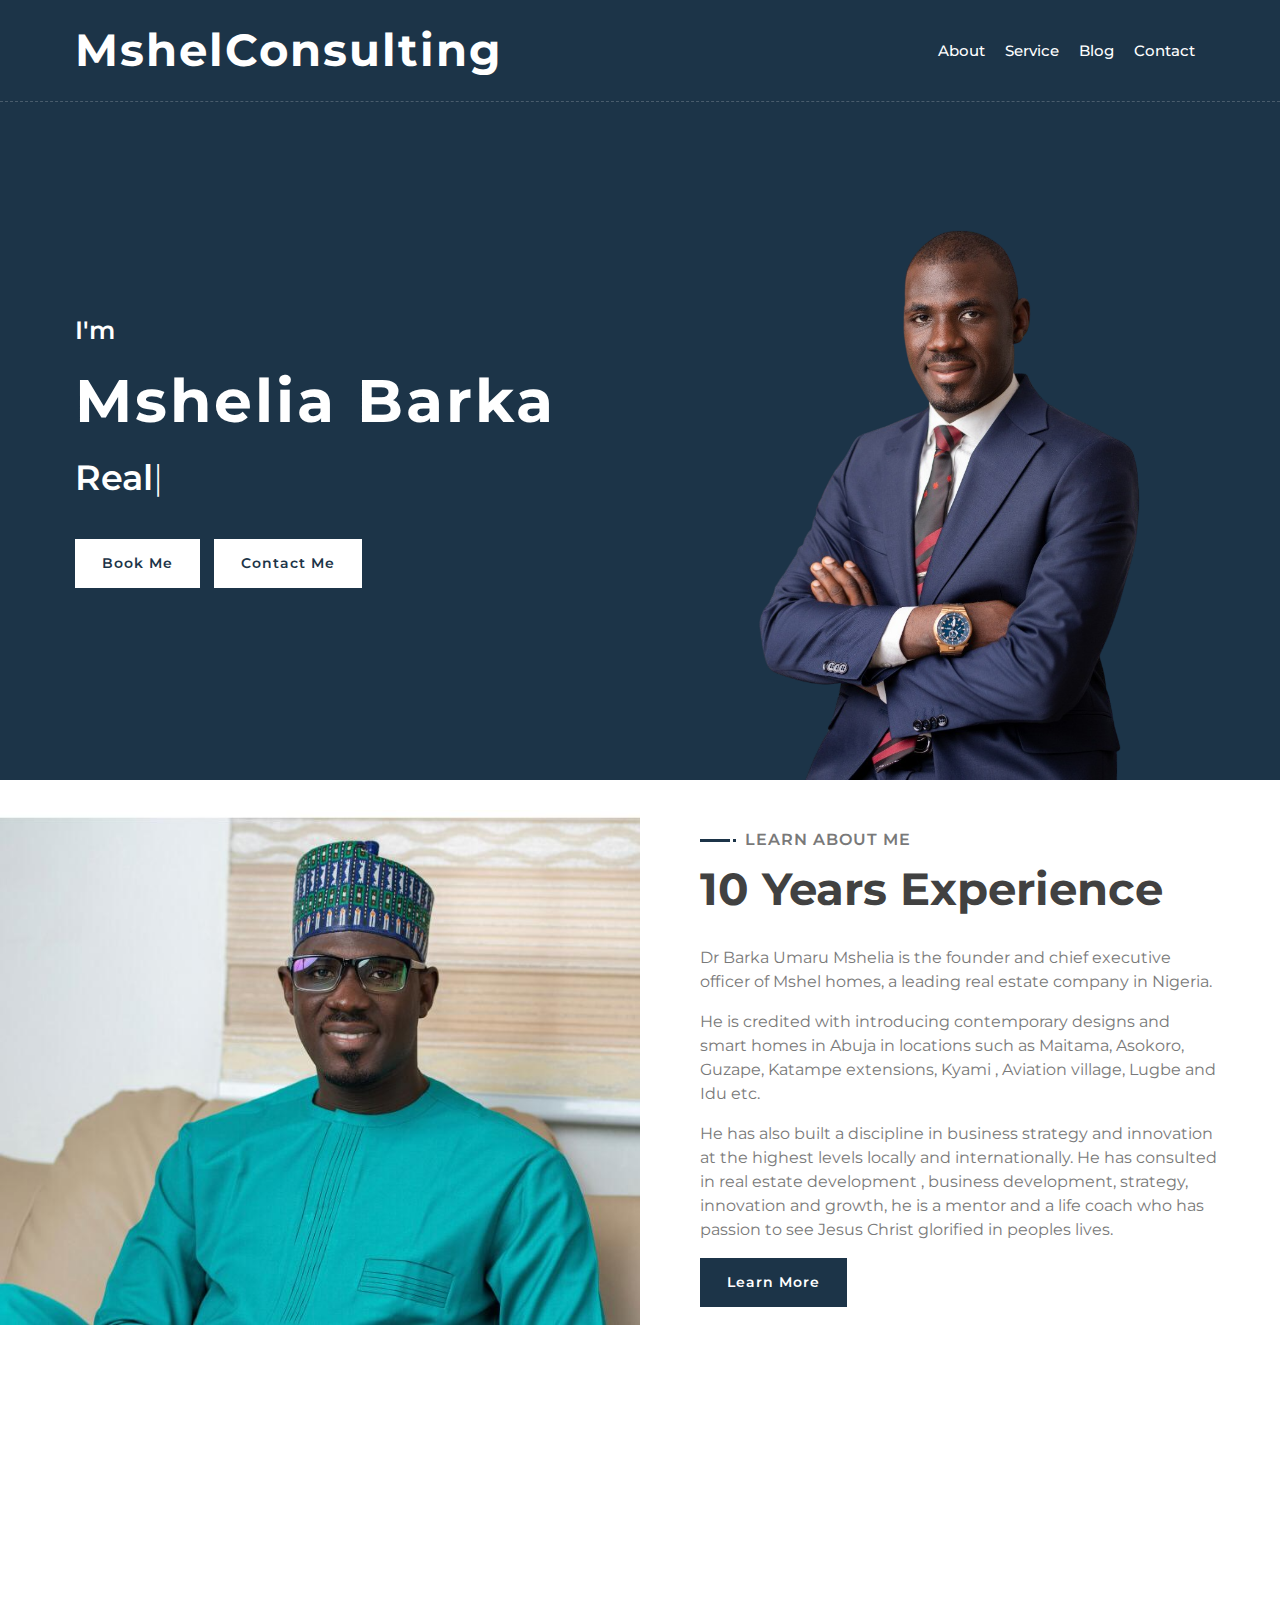
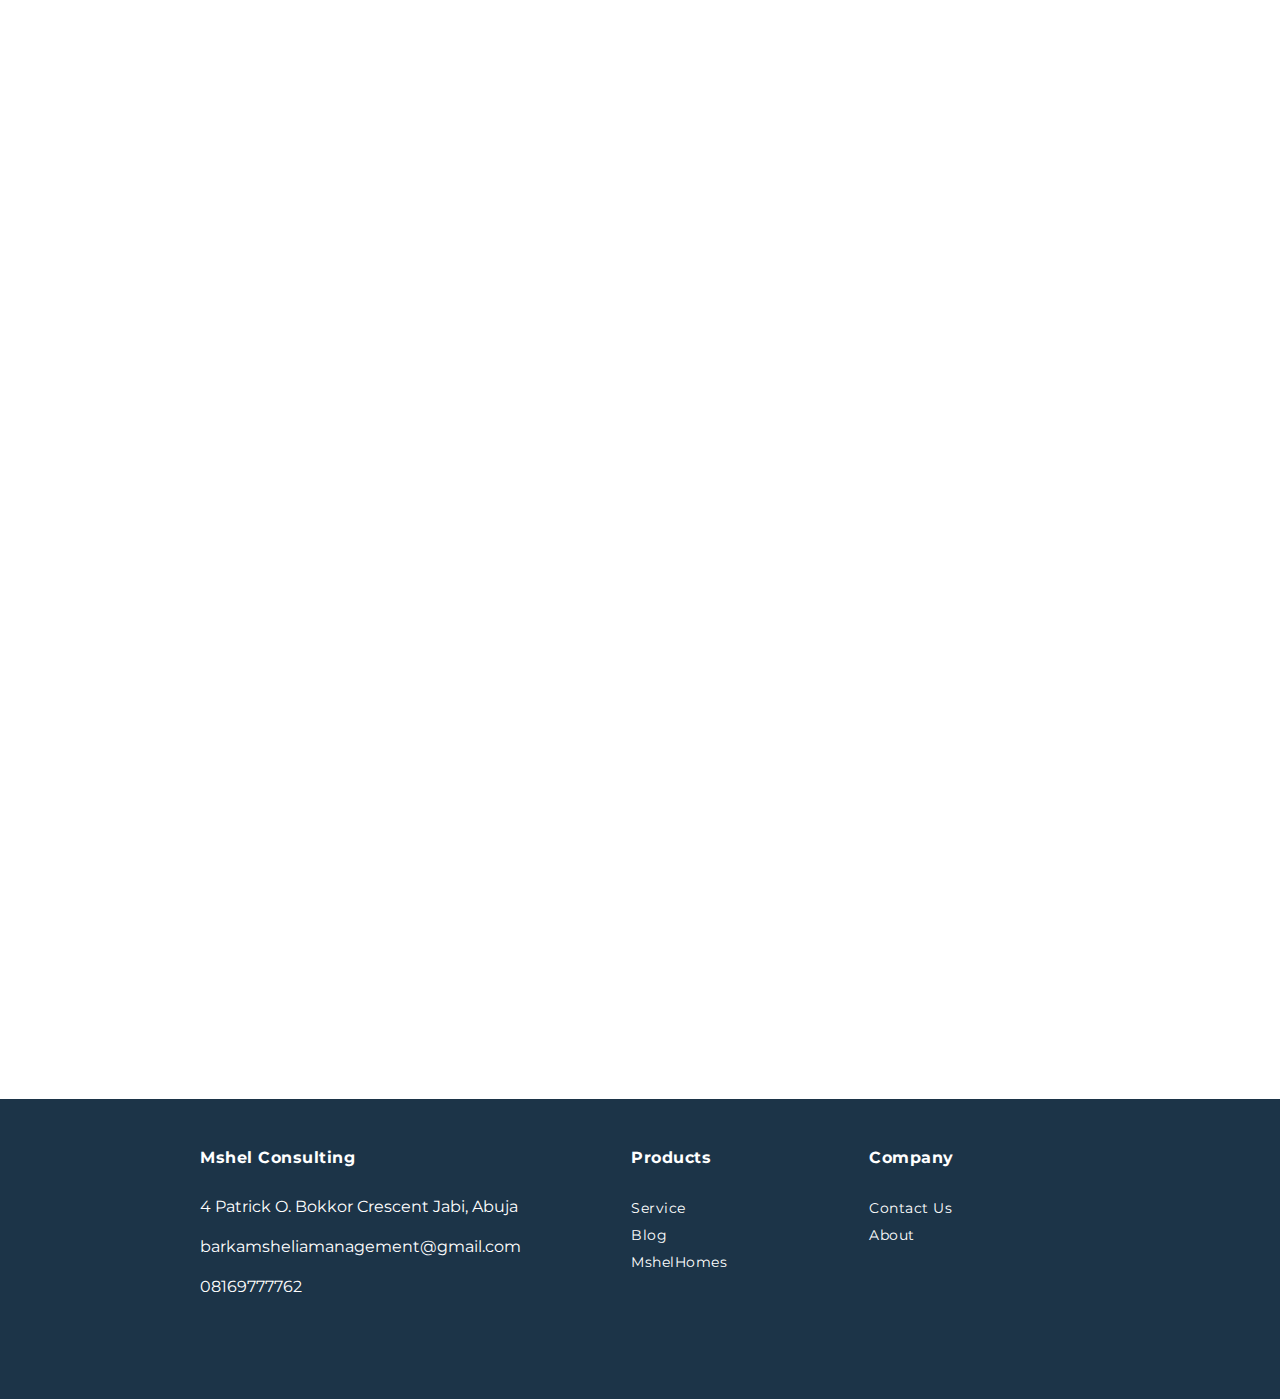
==== commit ac233620: "Changed hero image" ====
--- a/index.html
+++ b/index.html
@@ -110,7 +110,7 @@
           </div>
           <div class="col-sm-12 col-md-6 d-none d-md-block">
             <div class="hero-image">
-              <img src="img/mshel-nobg.png" alt="Hero Image" />
+              <img src="img/mshelia.png" alt="Hero Image" />
             </div>
           </div>
         </div>
--- a/css/style.css
+++ b/css/style.css
@@ -270,7 +270,8 @@
   position: relative;
   text-align: right;
   padding-right: 75px;
-  padding-bottom: 40px;
+  -webkit-transform: scaleX(-1);
+  transform: scaleX(-1);
 }
 
 .hero .hero-image img {
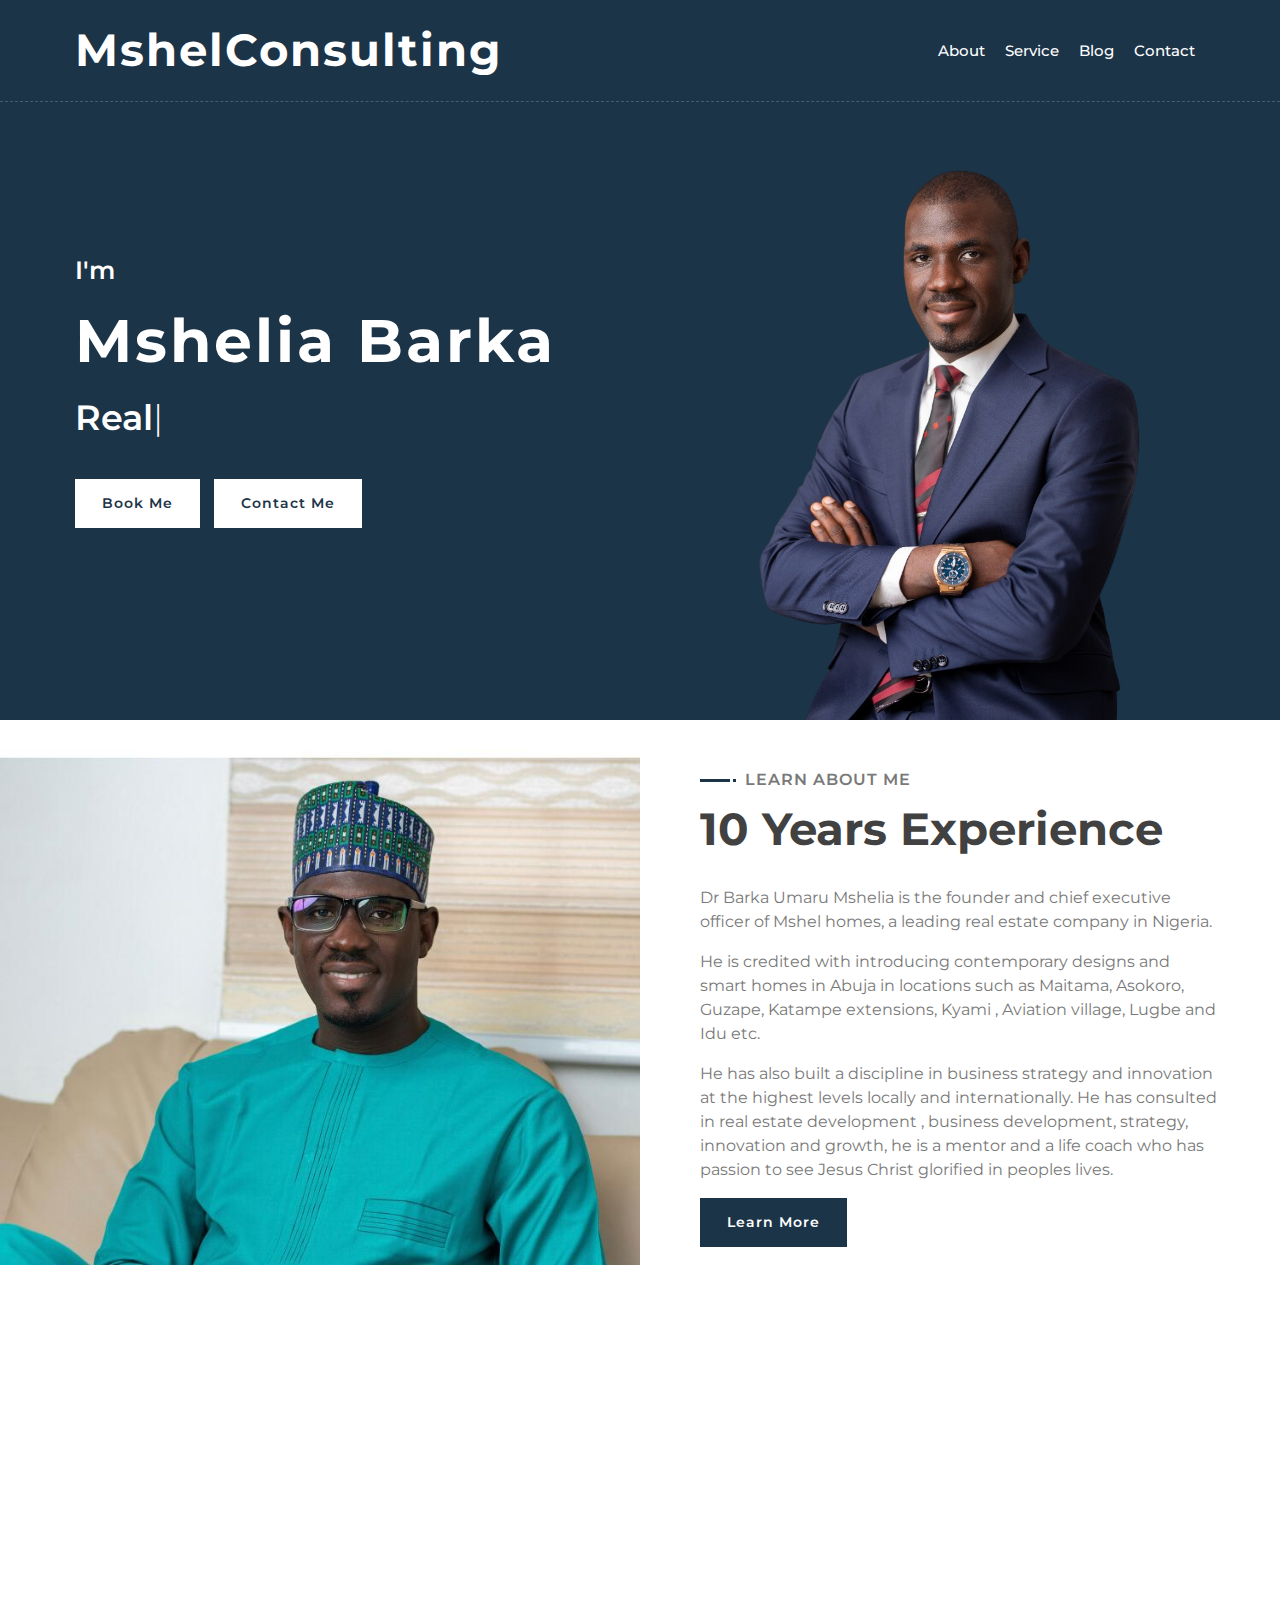
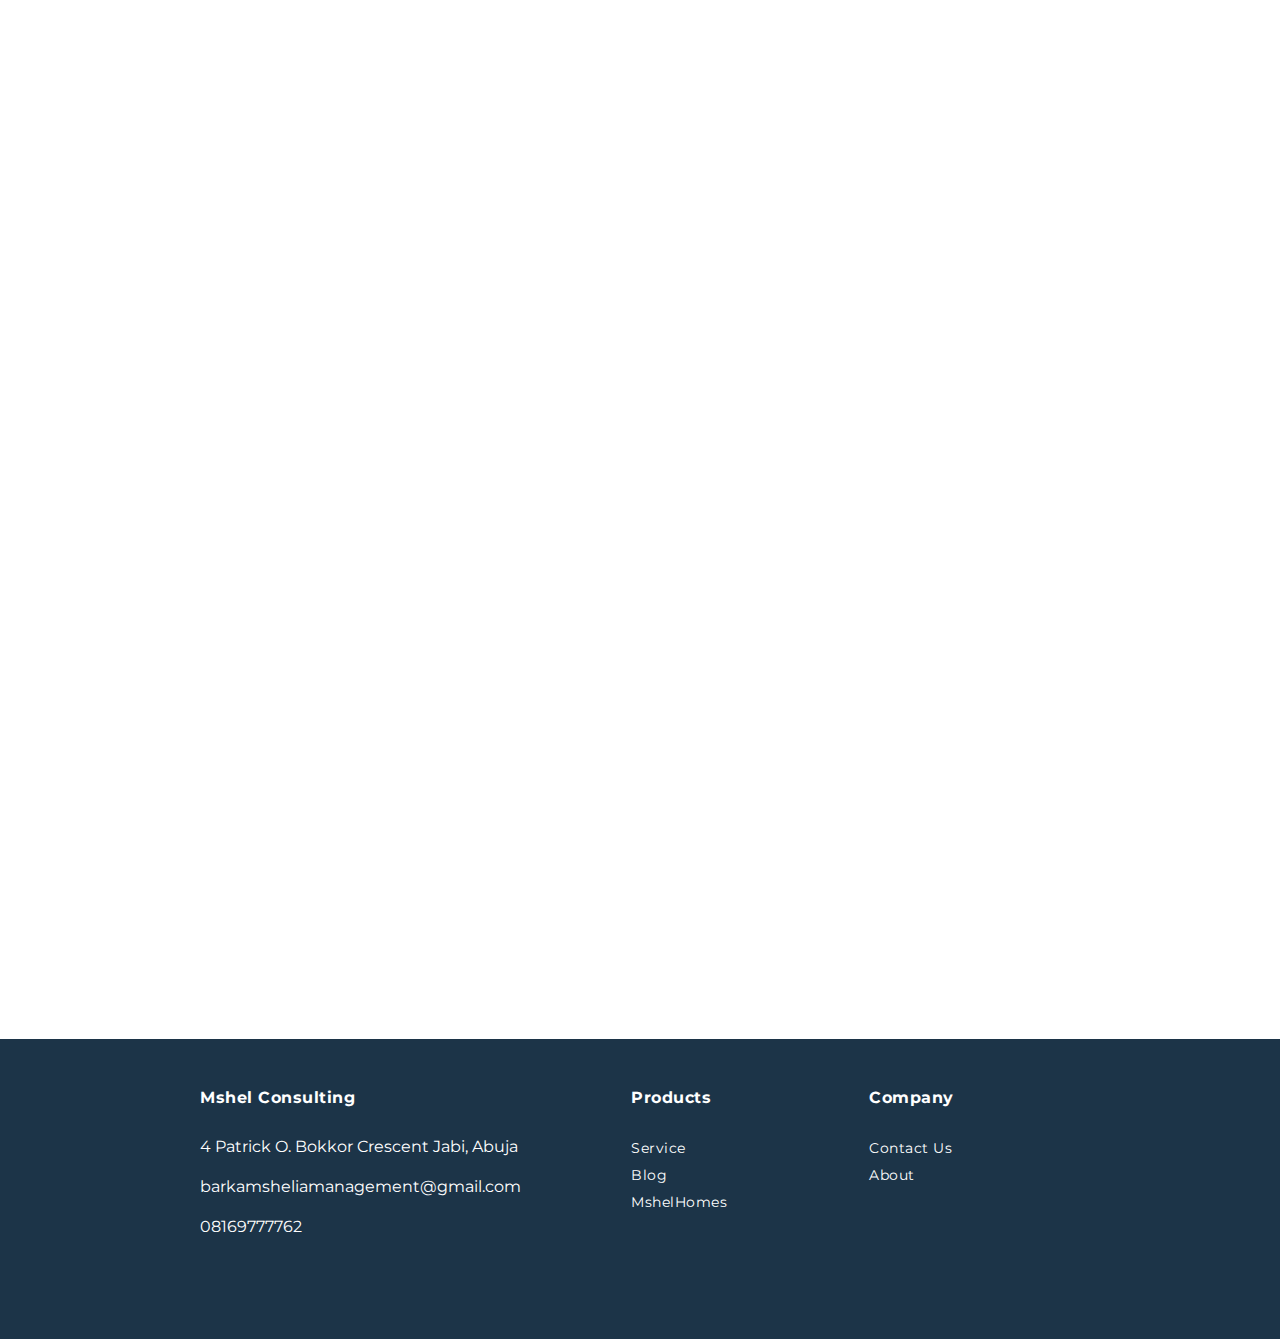
==== commit d229aaf7: "Modified icons" ====
--- a/index.html
+++ b/index.html
@@ -265,7 +265,7 @@
           <div class="col-lg-6 wow fadeInUp" data-wow-delay="0.6s">
             <div class="service-item">
               <div class="service-icon">
-                <img src="img/real-estate.svg" title="real estate icons" />
+                <img src="img/realestate.svg" title="real estate icons" />
               </div>
               <div class="service-text">
                 <h3>Real Estate Executive</h3>
--- a/css/style.css
+++ b/css/style.css
@@ -254,7 +254,7 @@
   position: relative;
   width: 100%;
   margin-bottom: 45px;
-  padding: 120px 0 0 0;
+  padding: 60px 0 0 0;
   overflow: hidden;
   background: #1c3448;
   background-position: center;
@@ -270,7 +270,6 @@
   position: relative;
   text-align: right;
   padding-right: 75px;
-  -webkit-transform: scaleX(-1);
   transform: scaleX(-1);
 }
 
